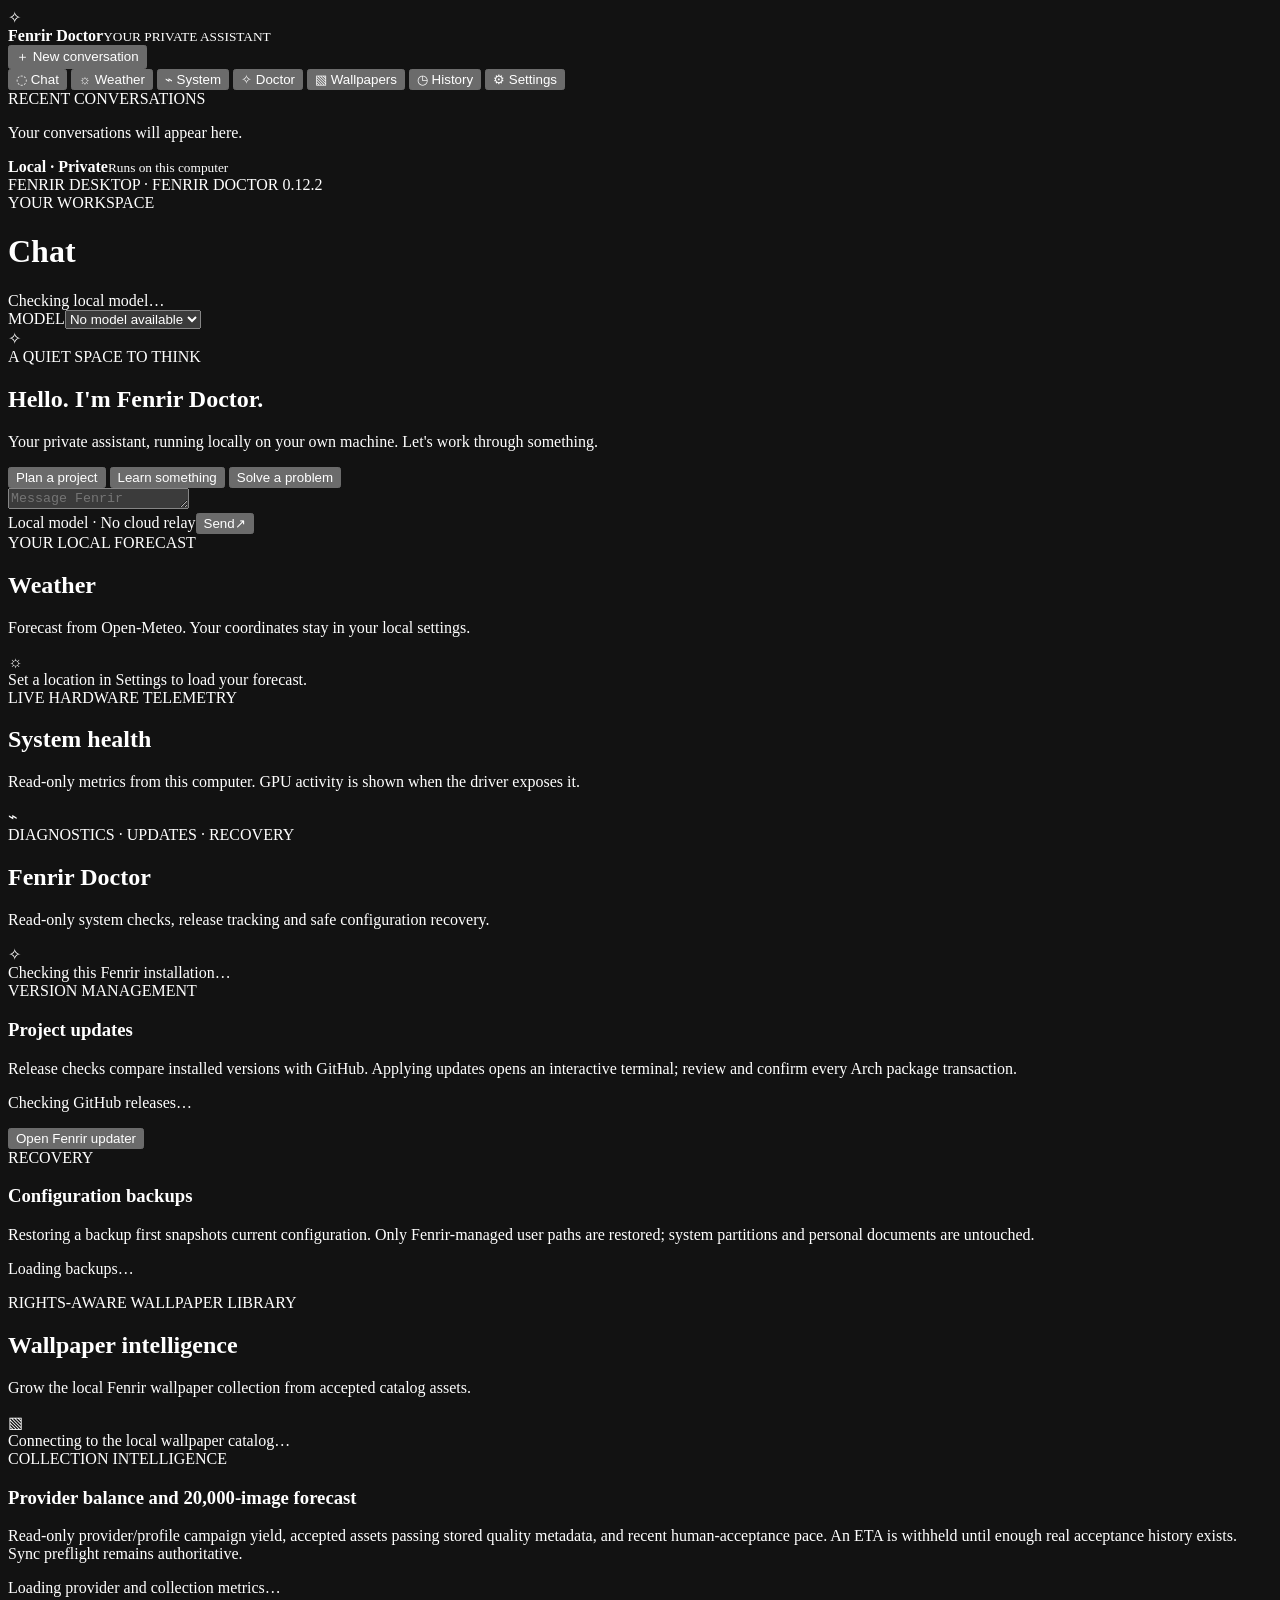
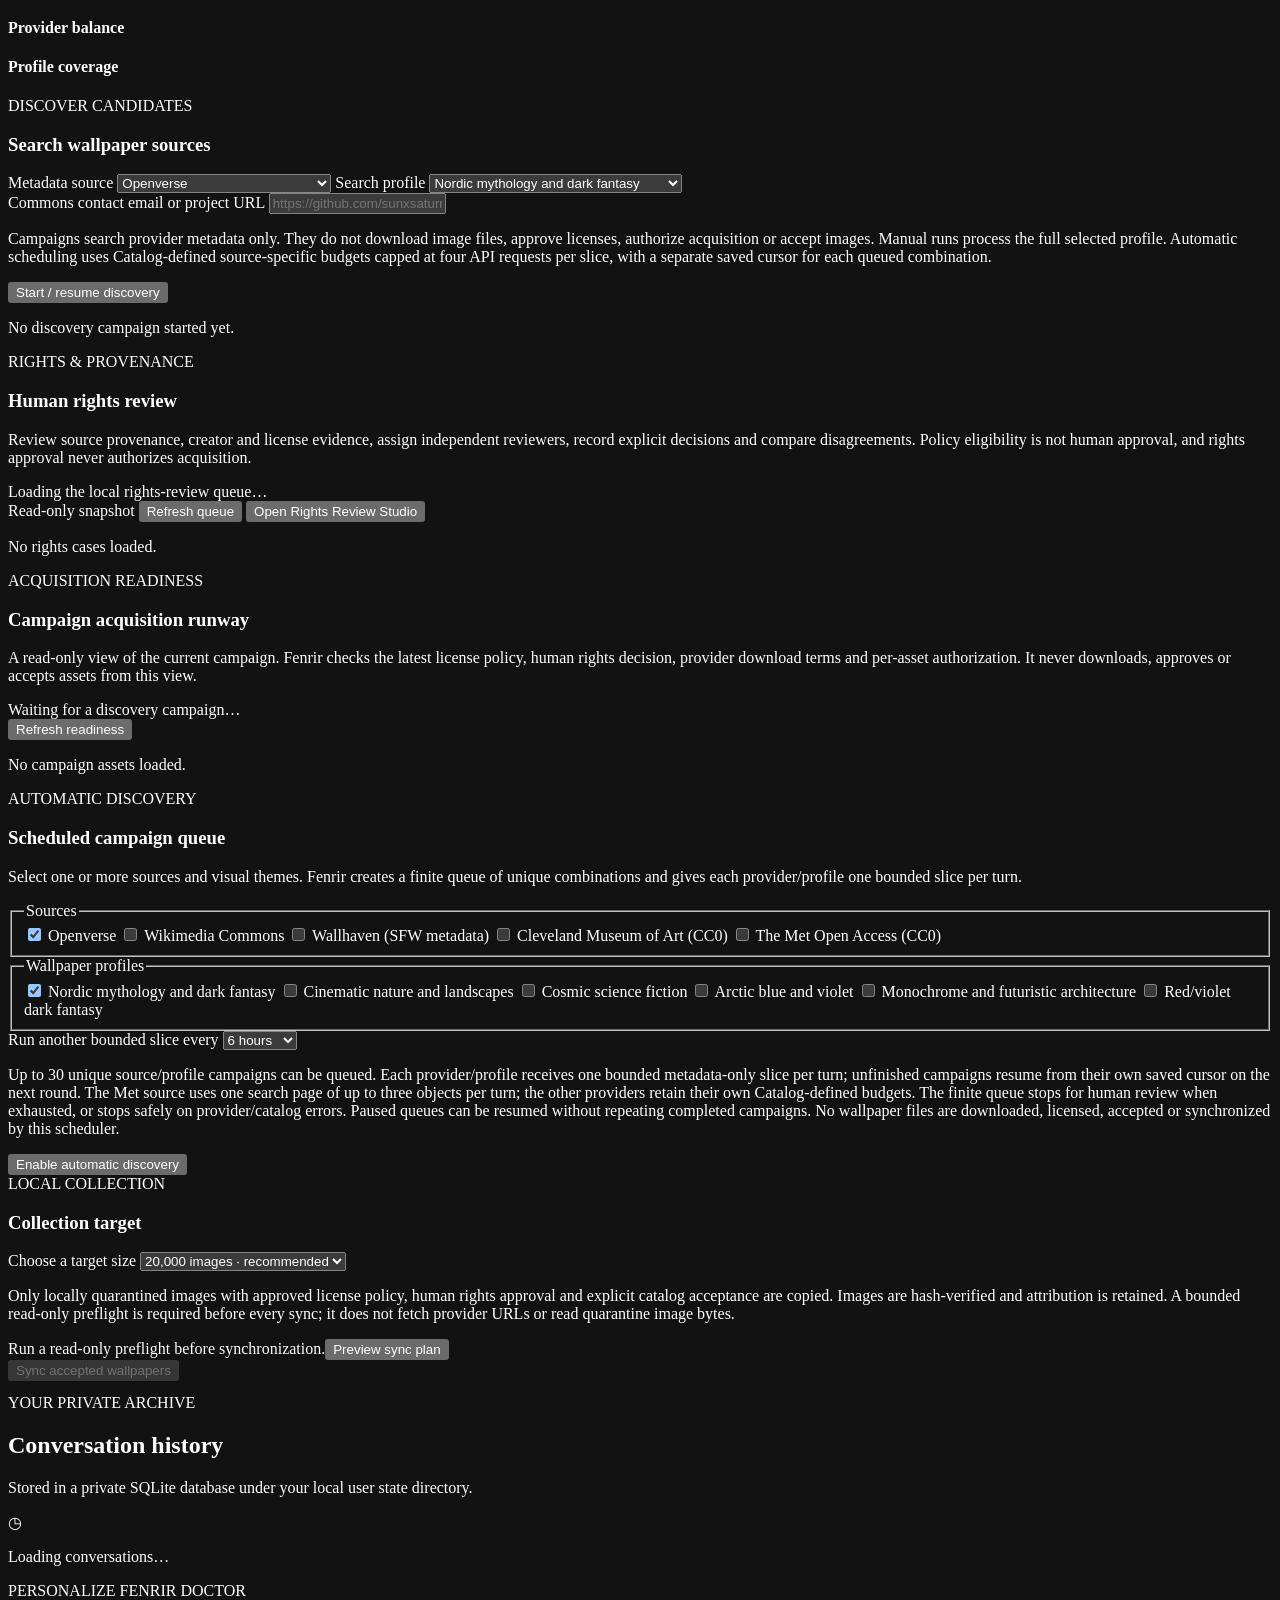
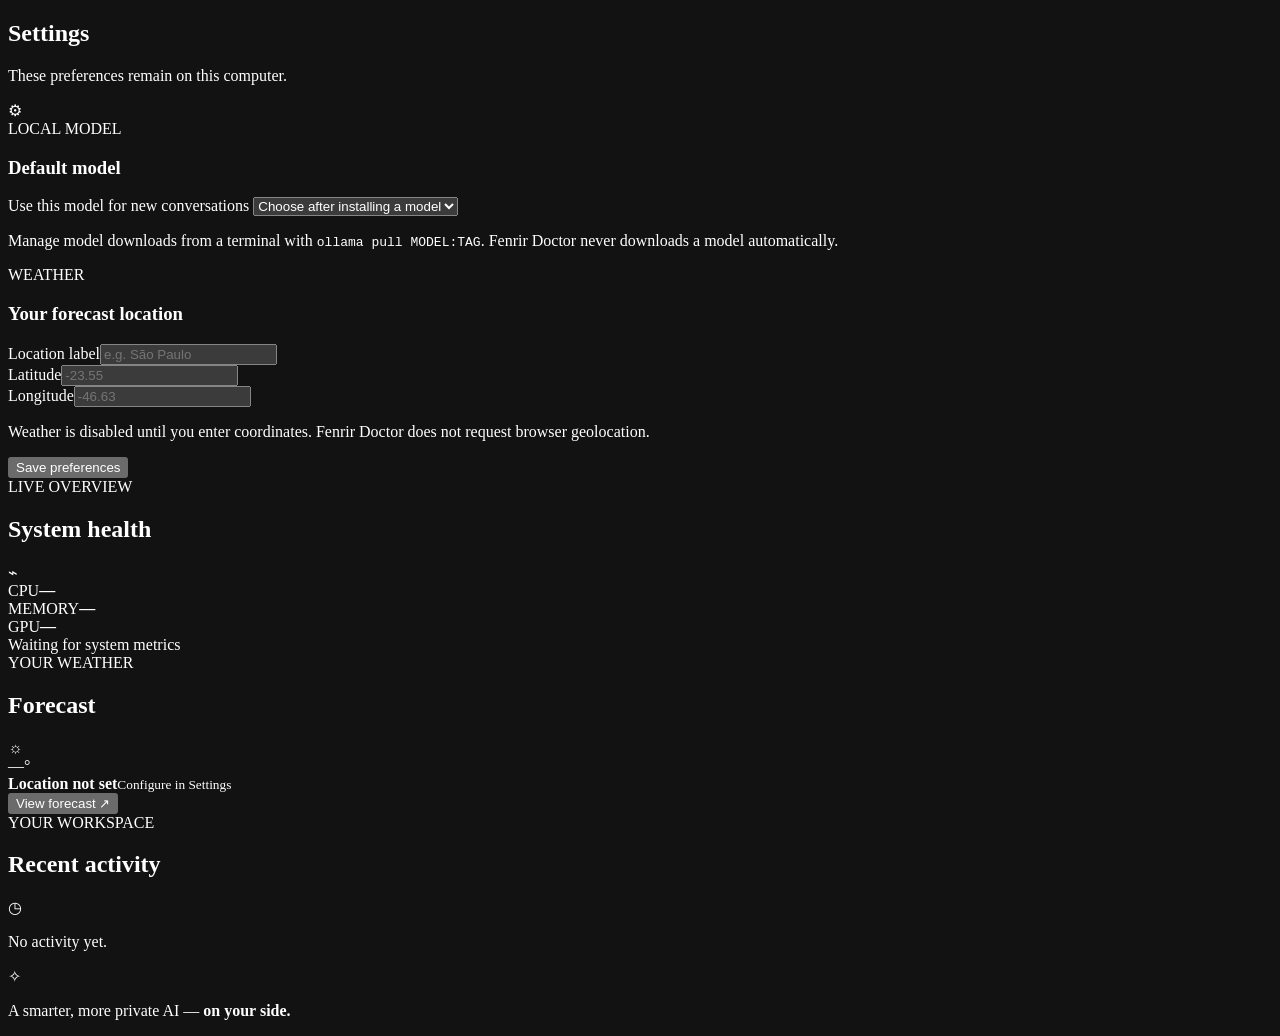
==== apps/fenrir-doctor/index.html @ 960171ed "feat: expose The Met CC0 discovery in Doctor UI" ====
<!doctype html>
<html lang="en">
<head>
  <meta charset="utf-8">
  <meta name="viewport" content="width=device-width, initial-scale=1">
  <meta name="color-scheme" content="dark">
  <meta name="theme-color" content="#090b12">
  <title>Fenrir Doctor — Your private assistant</title>
  <link rel="stylesheet" href="/assets/style.css">
  <script src="/assets/app.js" defer></script>
</head>
<body>
  <div class="ambient ambient-one"></div>
  <div class="ambient ambient-two"></div>
  <div class="app-shell">
    <aside class="sidebar glass">
      <div class="brand">
        <div class="brand-mark" aria-hidden="true">✧</div>
        <div><strong>Fenrir Doctor</strong><small>YOUR PRIVATE ASSISTANT</small></div>
      </div>

      <button class="new-chat" id="new-chat" type="button"><span aria-hidden="true">＋</span> New conversation</button>

      <nav class="primary-nav" aria-label="Main navigation">
        <button class="nav-item active" type="button" data-view="chat"><span class="nav-icon">◌</span> Chat</button>
        <button class="nav-item" type="button" data-view="weather"><span class="nav-icon">☼</span> Weather</button>
        <button class="nav-item" type="button" data-view="system"><span class="nav-icon">⌁</span> System</button>
        <button class="nav-item" type="button" data-view="doctor"><span class="nav-icon">✧</span> Doctor</button>
        <button class="nav-item" type="button" data-view="wallpapers"><span class="nav-icon">▧</span> Wallpapers</button>
        <button class="nav-item" type="button" data-view="history"><span class="nav-icon">◷</span> History</button>
        <button class="nav-item" type="button" data-view="settings"><span class="nav-icon">⚙</span> Settings</button>
      </nav>

      <div class="sidebar-divider"></div>
      <div class="section-kicker">RECENT CONVERSATIONS</div>
      <div class="chat-list" id="chat-list"><p class="empty-list">Your conversations will appear here.</p></div>

      <div class="sidebar-spacer"></div>
      <div class="privacy-card">
        <span class="privacy-dot"></span>
        <div><strong>Local · Private</strong><small>Runs on this computer</small></div>
      </div>
      <div class="sidebar-version">FENRIR DESKTOP · FENRIR DOCTOR 0.12.2</div>
    </aside>

    <main class="main-column">
      <header class="topbar glass">
        <div><div class="eyebrow" id="view-eyebrow">YOUR WORKSPACE</div><h1 id="view-title">Chat</h1></div>
        <div class="topbar-actions">
          <div class="local-pill"><span class="privacy-dot"></span><span id="service-status">Checking local model…</span></div>
          <label class="model-picker"><span>MODEL</span><select id="model-select" aria-label="Local AI model"><option value="">No model available</option></select></label>
        </div>
      </header>

      <div class="content-grid">
        <section class="workspace glass" id="workspace" aria-live="polite">
          <section class="chat-view" id="chat-view">
            <div class="messages" id="messages">
              <div class="welcome">
                <div class="welcome-orb">✧</div>
                <div class="eyebrow">A QUIET SPACE TO THINK</div>
                <h2>Hello. I'm Fenrir Doctor.</h2>
                <p>Your private assistant, running locally on your own machine. Let's work through something.</p>
                <div class="suggestions">
                  <button type="button" data-prompt="Help me plan a project step by step.">Plan a project</button>
                  <button type="button" data-prompt="Explain a difficult concept clearly, with examples.">Learn something</button>
                  <button type="button" data-prompt="Help me debug this problem. Ask for any missing details first.">Solve a problem</button>
                </div>
              </div>
            </div>
            <form class="composer glass-inset" id="composer">
              <textarea id="prompt" rows="1" maxlength="30000" placeholder="Message Fenrir Doctor…" aria-label="Message Fenrir Doctor" required></textarea>
              <div class="composer-footer"><span>Local model · No cloud relay</span><button id="send" type="submit"><span>Send</span><span class="send-arrow">↗</span></button></div>
            </form>
          </section>

          <section class="page-view hidden" id="weather-view">
            <div class="page-heading"><div><div class="eyebrow">YOUR LOCAL FORECAST</div><h2>Weather</h2><p>Forecast from Open-Meteo. Your coordinates stay in your local settings.</p></div><div class="page-symbol">☼</div></div>
            <div id="weather-content" class="weather-content"><div class="loading-card">Set a location in Settings to load your forecast.</div></div>
          </section>

          <section class="page-view hidden" id="system-view">
            <div class="page-heading"><div><div class="eyebrow">LIVE HARDWARE TELEMETRY</div><h2>System health</h2><p>Read-only metrics from this computer. GPU activity is shown when the driver exposes it.</p></div><div class="page-symbol">⌁</div></div>
            <div class="system-grid" id="system-content"></div>
          </section>

          <section class="page-view hidden" id="doctor-view">
            <div class="page-heading"><div><div class="eyebrow">DIAGNOSTICS · UPDATES · RECOVERY</div><h2>Fenrir Doctor</h2><p>Read-only system checks, release tracking and safe configuration recovery.</p></div><div class="page-symbol">✧</div></div>
            <div id="doctor-summary" class="loading-card">Checking this Fenrir installation…</div>
            <div class="doctor-grid" id="doctor-checks"></div>
            <section class="settings-section doctor-section">
              <div class="eyebrow">VERSION MANAGEMENT</div><h3>Project updates</h3>
              <p class="field-help">Release checks compare installed versions with GitHub. Applying updates opens an interactive terminal; review and confirm every Arch package transaction.</p>
              <div id="update-content" class="doctor-list"><p class="loading-card">Checking GitHub releases…</p></div>
              <div class="settings-actions"><span id="update-status" role="status"></span><button class="primary-button" id="upgrade-button" type="button">Open Fenrir updater</button></div>
            </section>
            <section class="settings-section doctor-section">
              <div class="eyebrow">RECOVERY</div><h3>Configuration backups</h3>
              <p class="field-help">Restoring a backup first snapshots current configuration. Only Fenrir-managed user paths are restored; system partitions and personal documents are untouched.</p>
              <div id="backup-content" class="doctor-list"><p class="loading-card">Loading backups…</p></div>
            </section>
          </section>

          <section class="page-view hidden" id="wallpapers-view">
            <div class="page-heading"><div><div class="eyebrow">RIGHTS-AWARE WALLPAPER LIBRARY</div><h2>Wallpaper intelligence</h2><p>Grow the local Fenrir wallpaper collection from accepted catalog assets.</p></div><div class="page-symbol">▧</div></div>
            <div id="wallpaper-summary" class="loading-card">Connecting to the local wallpaper catalog…</div>
            <div class="system-grid" id="wallpaper-metrics"></div>
            <section class="settings-section doctor-section" id="wallpaper-portfolio">
              <div class="eyebrow">COLLECTION INTELLIGENCE</div><h3>Provider balance and 20,000-image forecast</h3>
              <p class="field-help">Read-only provider/profile campaign yield, accepted assets passing stored quality metadata, and recent human-acceptance pace. An ETA is withheld until enough real acceptance history exists. Sync preflight remains authoritative.</p>
              <div id="wallpaper-portfolio-summary" class="loading-card">Loading provider and collection metrics…</div>
              <div class="system-grid" id="wallpaper-portfolio-metrics"></div>
              <h4 class="subheading">Provider balance</h4>
              <div class="portfolio-provider-grid" id="wallpaper-portfolio-providers"></div>
              <h4 class="subheading">Profile coverage</h4>
              <div class="portfolio-profile-list" id="wallpaper-portfolio-profiles"></div>
            </section>
            <section class="settings-section doctor-section">
              <div class="eyebrow">DISCOVER CANDIDATES</div><h3>Search wallpaper sources</h3>
              <label for="wallpaper-source">Metadata source</label>
              <select id="wallpaper-source"><option value="openverse">Openverse</option><option value="wikimedia_commons">Wikimedia Commons</option><option value="wallhaven">Wallhaven (SFW metadata only)</option><option value="cleveland_museum">Cleveland Museum of Art (CC0)</option><option value="metmuseum">The Met Open Access (CC0)</option></select>
              <label for="wallpaper-profile">Search profile</label>
              <select id="wallpaper-profile">
                <option value="fenrir-nordic-fantasy-v1">Nordic mythology and dark fantasy</option>
                <option value="fenrir-cinematic-nature-v1">Cinematic nature and landscapes</option>
                <option value="fenrir-cosmic-sci-fi-v1">Cosmic science fiction</option>
                <option value="fenrir-arctic-blue-v1">Arctic blue and violet</option>
                <option value="fenrir-architecture-monochrome-v1">Monochrome and futuristic architecture</option>
                <option value="fenrir-red-violet-dark-fantasy-v1">Red/violet dark fantasy</option>
              </select>
              <div id="commons-contact-group" class="hidden">
                <label for="wallpaper-contact">Commons contact email or project URL</label>
                <input id="wallpaper-contact" maxlength="300" placeholder="https://github.com/sunxsaturn/Fenrir-Wallpaper-Catalog">
              </div>
              <p class="field-help">Campaigns search provider metadata only. They do not download image files, approve licenses, authorize acquisition or accept images. Manual runs process the full selected profile. Automatic scheduling uses Catalog-defined source-specific budgets capped at four API requests per slice, with a separate saved cursor for each queued combination.</p>
              <div class="settings-actions"><span id="wallpaper-discovery-status" role="status"></span><button class="primary-button" id="wallpaper-discover-button" type="button">Start / resume discovery</button></div>
              <div id="wallpaper-discovery-summary" class="doctor-list"><p class="loading-card">No discovery campaign started yet.</p></div>
              <pre id="wallpaper-discovery-log" class="doctor-log" aria-live="polite"></pre>
            </section>
            <section class="settings-section doctor-section" id="wallpaper-rights-review">
              <div class="eyebrow">RIGHTS &amp; PROVENANCE</div><h3>Human rights review</h3>
              <p class="field-help">Review source provenance, creator and license evidence, assign independent reviewers, record explicit decisions and compare disagreements. Policy eligibility is not human approval, and rights approval never authorizes acquisition.</p>
              <div id="wallpaper-rights-review-summary" class="loading-card">Loading the local rights-review queue…</div>
              <div class="system-grid" id="wallpaper-rights-review-metrics"></div>
              <div class="settings-actions">
                <span id="wallpaper-rights-review-status" role="status">Read-only snapshot</span>
                <button class="widget-link" id="wallpaper-rights-review-refresh" type="button">Refresh queue</button>
                <button class="primary-button" id="wallpaper-rights-review-open" type="button">Open Rights Review Studio</button>
              </div>
              <div id="wallpaper-rights-review-items" class="doctor-list"><p class="loading-card">No rights cases loaded.</p></div>
            </section>
            <section class="settings-section doctor-section" id="wallpaper-acquisition-runway">
              <div class="eyebrow">ACQUISITION READINESS</div><h3>Campaign acquisition runway</h3>
              <p class="field-help">A read-only view of the current campaign. Fenrir checks the latest license policy, human rights decision, provider download terms and per-asset authorization. It never downloads, approves or accepts assets from this view.</p>
              <div id="wallpaper-acquisition-summary" class="loading-card">Waiting for a discovery campaign…</div>
              <div class="system-grid" id="wallpaper-acquisition-metrics"></div>
              <div class="settings-actions">
                <span id="wallpaper-acquisition-status" role="status"></span>
                <button class="primary-button" id="wallpaper-acquisition-refresh" type="button">Refresh readiness</button>
              </div>
              <div id="wallpaper-acquisition-items" class="doctor-list"><p class="loading-card">No campaign assets loaded.</p></div>
            </section>
            <section class="settings-section doctor-section">
              <div class="eyebrow">AUTOMATIC DISCOVERY</div><h3>Scheduled campaign queue</h3>
              <p class="field-help">Select one or more sources and visual themes. Fenrir creates a finite queue of unique combinations and gives each provider/profile one bounded slice per turn.</p>
              <div class="campaign-queue-grid">
                <fieldset class="campaign-queue-options">
                  <legend>Sources</legend>
                  <label><input class="wallpaper-queue-source" type="checkbox" value="openverse" checked> Openverse</label>
                  <label><input class="wallpaper-queue-source" type="checkbox" value="wikimedia_commons"> Wikimedia Commons</label>
                  <label><input class="wallpaper-queue-source" type="checkbox" value="wallhaven"> Wallhaven (SFW metadata)</label>
                  <label><input class="wallpaper-queue-source" type="checkbox" value="cleveland_museum"> Cleveland Museum of Art (CC0)</label>
                  <label><input class="wallpaper-queue-source" type="checkbox" value="metmuseum"> The Met Open Access (CC0)</label>
                </fieldset>
                <fieldset class="campaign-queue-options">
                  <legend>Wallpaper profiles</legend>
                  <label><input class="wallpaper-queue-profile" type="checkbox" value="fenrir-nordic-fantasy-v1" checked> Nordic mythology and dark fantasy</label>
                  <label><input class="wallpaper-queue-profile" type="checkbox" value="fenrir-cinematic-nature-v1"> Cinematic nature and landscapes</label>
                  <label><input class="wallpaper-queue-profile" type="checkbox" value="fenrir-cosmic-sci-fi-v1"> Cosmic science fiction</label>
                  <label><input class="wallpaper-queue-profile" type="checkbox" value="fenrir-arctic-blue-v1"> Arctic blue and violet</label>
                  <label><input class="wallpaper-queue-profile" type="checkbox" value="fenrir-architecture-monochrome-v1"> Monochrome and futuristic architecture</label>
                  <label><input class="wallpaper-queue-profile" type="checkbox" value="fenrir-red-violet-dark-fantasy-v1"> Red/violet dark fantasy</label>
                </fieldset>
              </div>
              <label for="wallpaper-schedule-interval">Run another bounded slice every</label>
              <select id="wallpaper-schedule-interval">
                <option value="60">1 hour</option>
                <option value="180">3 hours</option>
                <option value="360" selected>6 hours</option>
                <option value="720">12 hours</option>
                <option value="1440">24 hours</option>
              </select>
              <p class="field-help">Up to 30 unique source/profile campaigns can be queued. Each provider/profile receives one bounded metadata-only slice per turn; unfinished campaigns resume from their own saved cursor on the next round. The Met source uses one search page of up to three objects per turn; the other providers retain their own Catalog-defined budgets. The finite queue stops for human review when exhausted, or stops safely on provider/catalog errors. Paused queues can be resumed without repeating completed campaigns. No wallpaper files are downloaded, licensed, accepted or synchronized by this scheduler.</p>
              <div class="settings-actions"><span id="wallpaper-schedule-status" role="status"></span><button class="primary-button" id="wallpaper-schedule-button" type="button">Enable automatic discovery</button></div>
            </section>
            <section class="settings-section doctor-section">
              <div class="eyebrow">LOCAL COLLECTION</div><h3>Collection target</h3>
              <label for="wallpaper-target">Choose a target size</label>
              <select id="wallpaper-target"><option value="5000">5,000 images</option><option value="10000">10,000 images</option><option value="20000" selected>20,000 images · recommended</option></select>
              <p class="field-help">Only locally quarantined images with approved license policy, human rights approval and explicit catalog acceptance are copied. Images are hash-verified and attribution is retained. A bounded read-only preflight is required before every sync; it does not fetch provider URLs or read quarantine image bytes.</p>
              <div class="settings-actions"><span id="wallpaper-sync-plan-status" role="status">Run a read-only preflight before synchronization.</span><button class="secondary-button" id="wallpaper-sync-plan-button" type="button">Preview sync plan</button></div>
              <div class="settings-actions"><span id="wallpaper-sync-status" role="status"></span><button class="primary-button" id="wallpaper-sync-button" type="button" disabled>Sync accepted wallpapers</button></div>
              <pre id="wallpaper-sync-log" class="doctor-log" aria-live="polite"></pre>
            </section>
          </section>
          <section class="page-view hidden" id="history-view">
            <div class="page-heading"><div><div class="eyebrow">YOUR PRIVATE ARCHIVE</div><h2>Conversation history</h2><p>Stored in a private SQLite database under your local user state directory.</p></div><div class="page-symbol">◷</div></div>
            <div class="history-list" id="history-content"><p class="loading-card">Loading conversations…</p></div>
          </section>

          <section class="page-view hidden" id="settings-view">
            <div class="page-heading"><div><div class="eyebrow">PERSONALIZE FENRIR DOCTOR</div><h2>Settings</h2><p>These preferences remain on this computer.</p></div><div class="page-symbol">⚙</div></div>
            <form class="settings-form" id="settings-form">
              <section class="settings-section">
                <div class="eyebrow">LOCAL MODEL</div><h3>Default model</h3>
                <label for="settings-model">Use this model for new conversations</label>
                <select id="settings-model"><option value="">Choose after installing a model</option></select>
                <p class="field-help">Manage model downloads from a terminal with <code>ollama pull MODEL:TAG</code>. Fenrir Doctor never downloads a model automatically.</p>
              </section>
              <section class="settings-section">
                <div class="eyebrow">WEATHER</div><h3>Your forecast location</h3>
                <label for="weather-location">Location label</label><input id="weather-location" maxlength="100" placeholder="e.g. São Paulo">
                <div class="coordinate-grid"><div><label for="weather-latitude">Latitude</label><input id="weather-latitude" type="number" min="-90" max="90" step="any" placeholder="-23.55"></div><div><label for="weather-longitude">Longitude</label><input id="weather-longitude" type="number" min="-180" max="180" step="any" placeholder="-46.63"></div></div>
                <p class="field-help">Weather is disabled until you enter coordinates. Fenrir Doctor does not request browser geolocation.</p>
              </section>
              <div class="settings-actions"><span id="settings-status" role="status"></span><button class="primary-button" type="submit">Save preferences</button></div>
            </form>
          </section>
        </section>

        <aside class="right-rail">
          <section class="widget glass">
            <div class="widget-head"><div><div class="eyebrow">LIVE OVERVIEW</div><h2>System health</h2></div><span class="widget-icon">⌁</span></div>
            <div class="health-list" id="health-list">
              <div class="health-row"><div class="health-label"><span>CPU</span><strong id="cpu-value">—</strong></div><div class="meter"><span id="cpu-meter"></span></div></div>
              <div class="health-row"><div class="health-label"><span>MEMORY</span><strong id="memory-value">—</strong></div><div class="meter"><span id="memory-meter"></span></div></div>
              <div class="health-row"><div class="health-label"><span>GPU</span><strong id="gpu-value">—</strong></div><div class="meter"><span id="gpu-meter"></span></div></div>
            </div>
            <div class="widget-foot"><span class="health-indicator" id="health-indicator"></span><span id="health-summary">Waiting for system metrics</span></div>
          </section>

          <section class="widget glass weather-widget">
            <div class="widget-head"><div><div class="eyebrow">YOUR WEATHER</div><h2 id="rail-weather-location">Forecast</h2></div><span class="widget-icon">☼</span></div>
            <div class="weather-current"><span class="weather-temp" id="rail-weather-temp">—°</span><div><strong id="rail-weather-description">Location not set</strong><small id="rail-weather-feels">Configure in Settings</small></div></div>
            <div class="forecast-strip" id="rail-forecast"></div>
            <button class="widget-link" type="button" data-open-view="weather">View forecast <span>↗</span></button>
          </section>

          <section class="widget glass activity-widget">
            <div class="widget-head"><div><div class="eyebrow">YOUR WORKSPACE</div><h2>Recent activity</h2></div><span class="widget-icon">◷</span></div>
            <div id="recent-activity" class="activity-list"><p class="empty-list">No activity yet.</p></div>
          </section>

          <div class="brand-note"><span>✧</span><p>A smarter, more private AI — <strong>on your side.</strong></p></div>
        </aside>
      </div>
    </main>
  </div>
  <div class="toast" id="toast" role="status" aria-live="polite"></div>
</body>
</html>
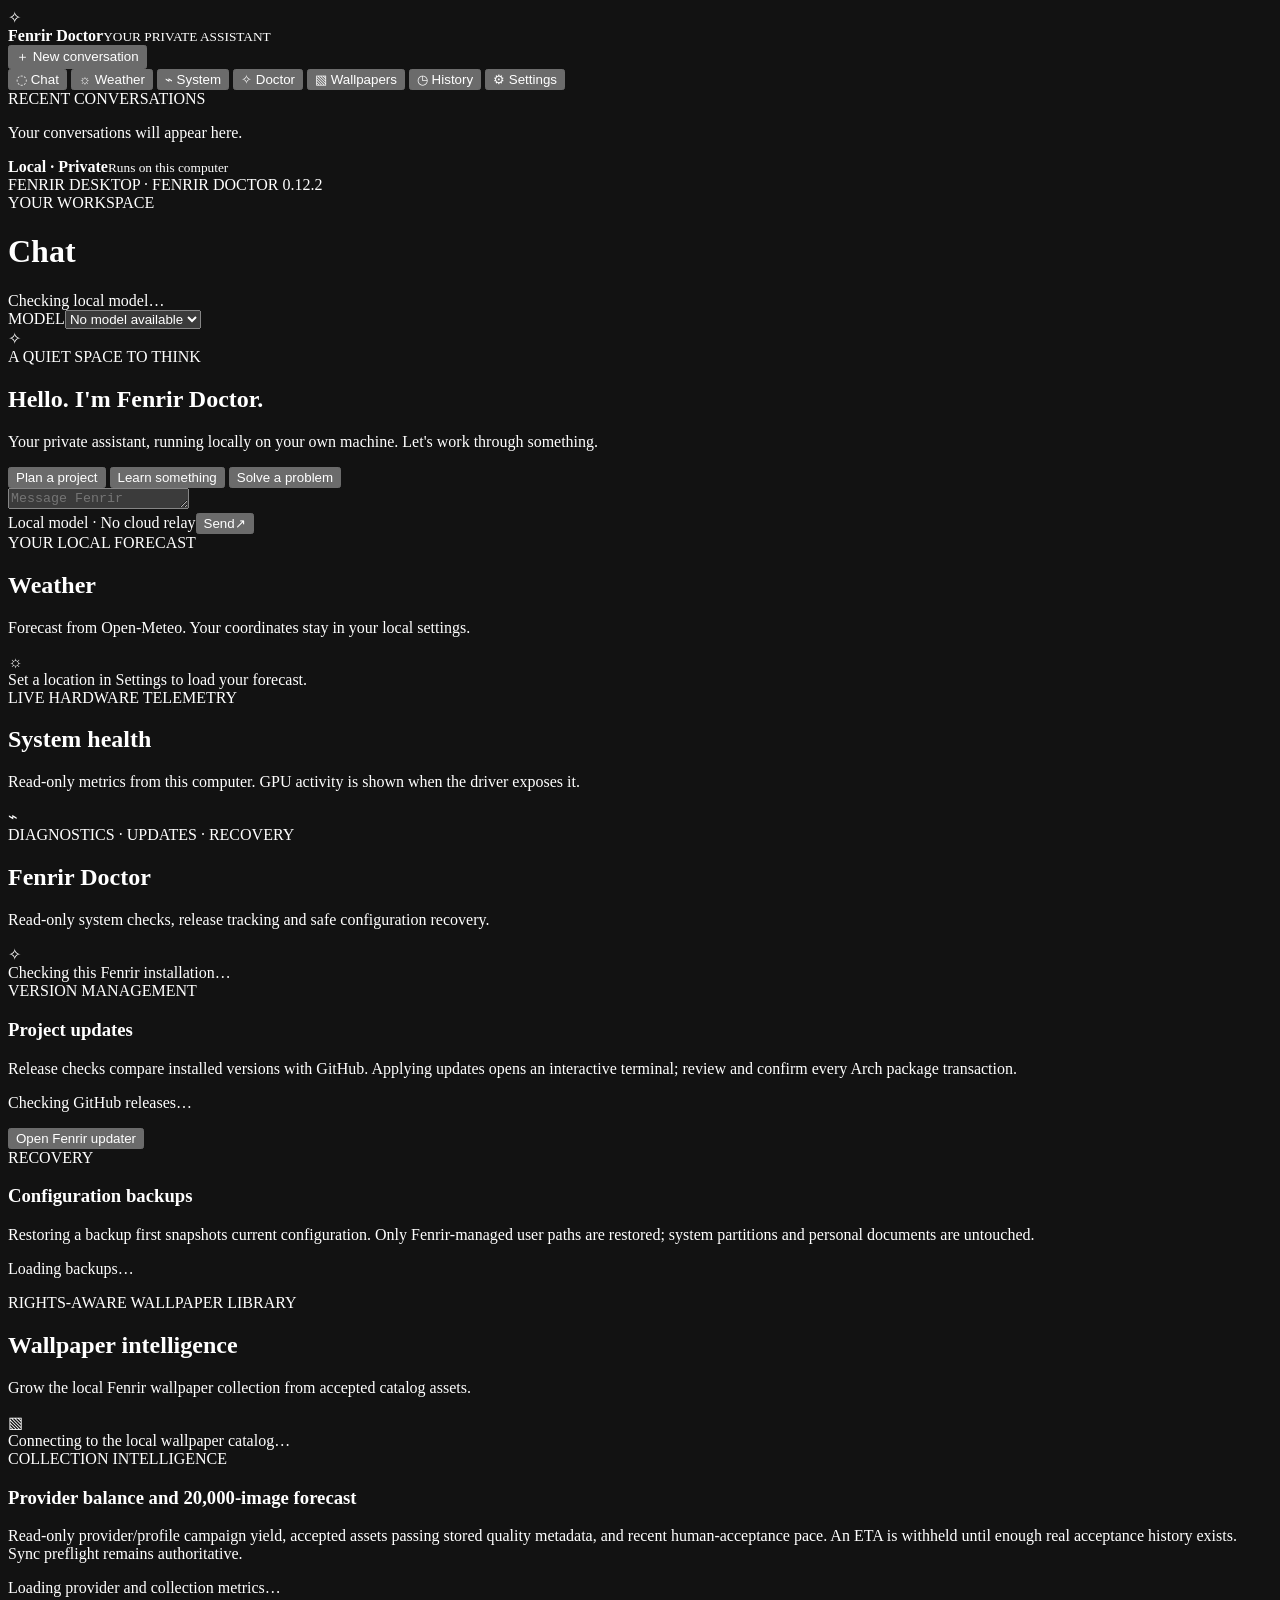
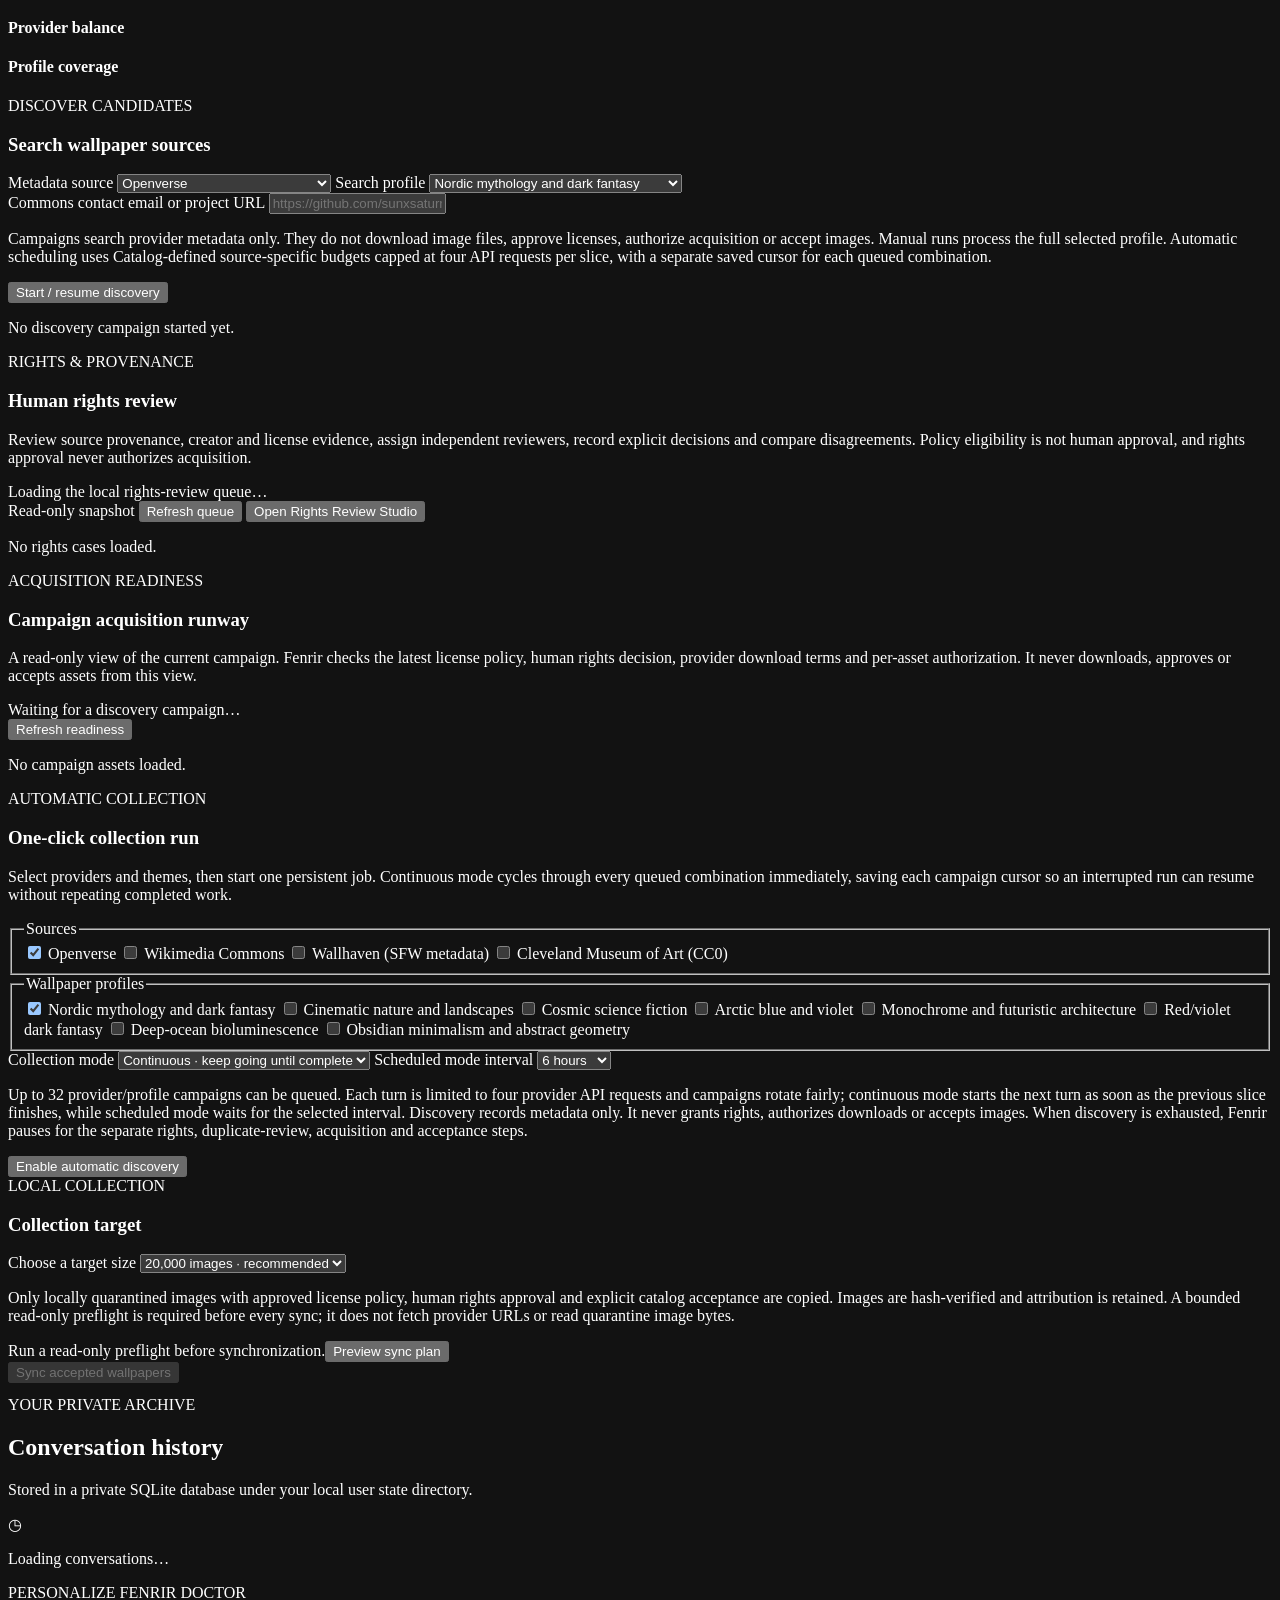
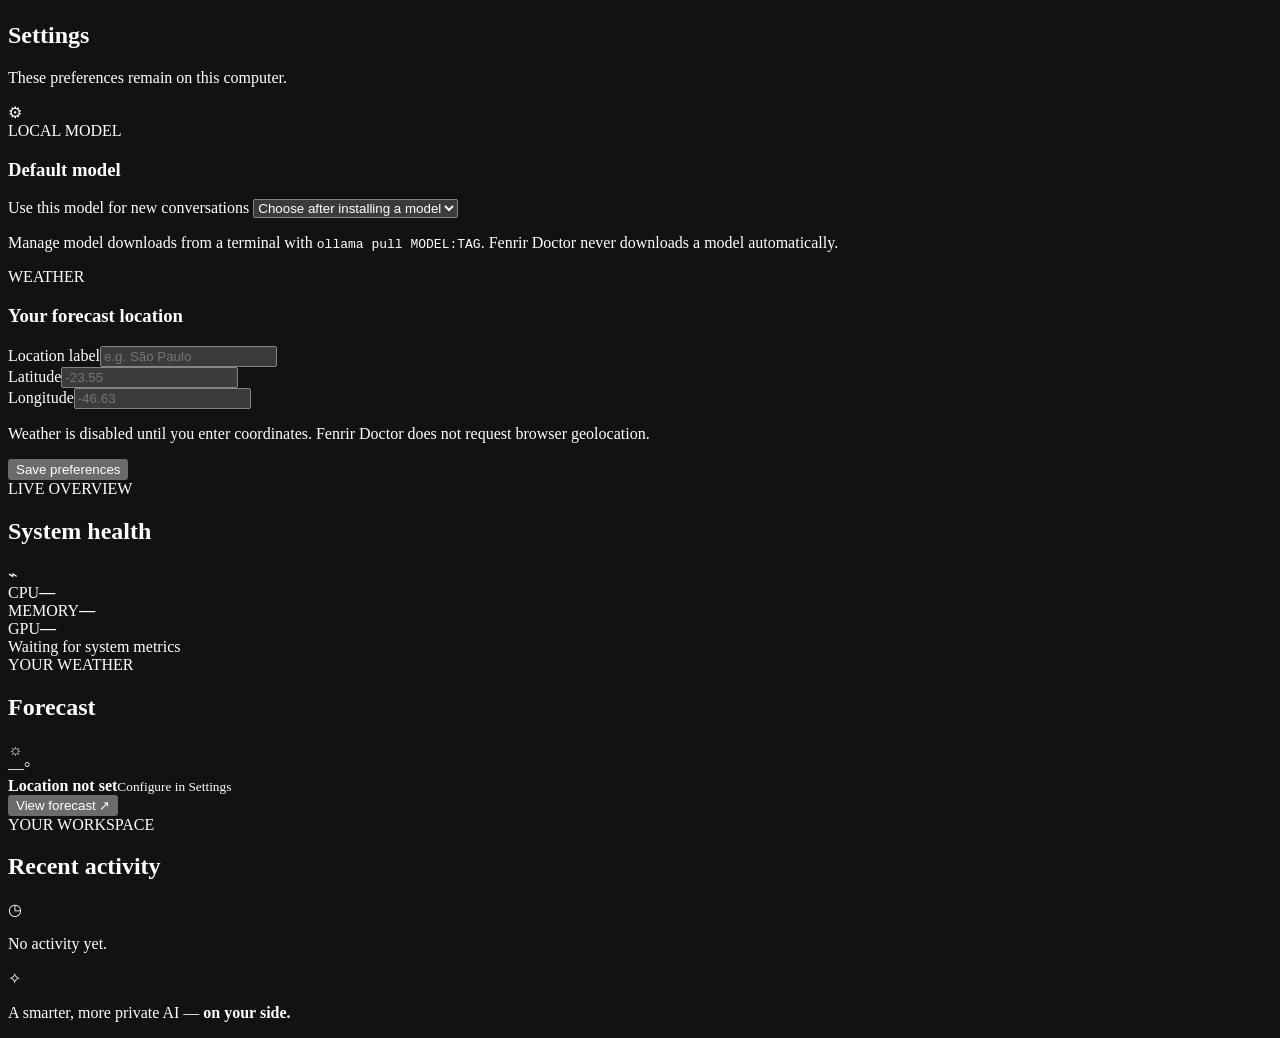
==== commit 10d62400: "feat: document continuous 32-campaign wallpaper collection" ====
--- a/apps/fenrir-doctor/index.html
+++ b/apps/fenrir-doctor/index.html
@@ -118,7 +118,7 @@
             <section class="settings-section doctor-section">
               <div class="eyebrow">DISCOVER CANDIDATES</div><h3>Search wallpaper sources</h3>
               <label for="wallpaper-source">Metadata source</label>
-              <select id="wallpaper-source"><option value="openverse">Openverse</option><option value="wikimedia_commons">Wikimedia Commons</option><option value="wallhaven">Wallhaven (SFW metadata only)</option><option value="cleveland_museum">Cleveland Museum of Art (CC0)</option><option value="metmuseum">The Met Open Access (CC0)</option></select>
+              <select id="wallpaper-source"><option value="openverse">Openverse</option><option value="wikimedia_commons">Wikimedia Commons</option><option value="wallhaven">Wallhaven (SFW metadata only)</option><option value="cleveland_museum">Cleveland Museum of Art (CC0)</option></select>
               <label for="wallpaper-profile">Search profile</label>
               <select id="wallpaper-profile">
                 <option value="fenrir-nordic-fantasy-v1">Nordic mythology and dark fantasy</option>
@@ -161,8 +161,8 @@
               <div id="wallpaper-acquisition-items" class="doctor-list"><p class="loading-card">No campaign assets loaded.</p></div>
             </section>
             <section class="settings-section doctor-section">
-              <div class="eyebrow">AUTOMATIC DISCOVERY</div><h3>Scheduled campaign queue</h3>
-              <p class="field-help">Select one or more sources and visual themes. Fenrir creates a finite queue of unique combinations and gives each provider/profile one bounded slice per turn.</p>
+              <div class="eyebrow">AUTOMATIC COLLECTION</div><h3>One-click collection run</h3>
+              <p class="field-help">Select providers and themes, then start one persistent job. Continuous mode cycles through every queued combination immediately, saving each campaign cursor so an interrupted run can resume without repeating completed work.</p>
               <div class="campaign-queue-grid">
                 <fieldset class="campaign-queue-options">
                   <legend>Sources</legend>
@@ -170,7 +170,6 @@
                   <label><input class="wallpaper-queue-source" type="checkbox" value="wikimedia_commons"> Wikimedia Commons</label>
                   <label><input class="wallpaper-queue-source" type="checkbox" value="wallhaven"> Wallhaven (SFW metadata)</label>
                   <label><input class="wallpaper-queue-source" type="checkbox" value="cleveland_museum"> Cleveland Museum of Art (CC0)</label>
-                  <label><input class="wallpaper-queue-source" type="checkbox" value="metmuseum"> The Met Open Access (CC0)</label>
                 </fieldset>
                 <fieldset class="campaign-queue-options">
                   <legend>Wallpaper profiles</legend>
@@ -180,9 +179,16 @@
                   <label><input class="wallpaper-queue-profile" type="checkbox" value="fenrir-arctic-blue-v1"> Arctic blue and violet</label>
                   <label><input class="wallpaper-queue-profile" type="checkbox" value="fenrir-architecture-monochrome-v1"> Monochrome and futuristic architecture</label>
                   <label><input class="wallpaper-queue-profile" type="checkbox" value="fenrir-red-violet-dark-fantasy-v1"> Red/violet dark fantasy</label>
+                  <label><input class="wallpaper-queue-profile" type="checkbox" value="fenrir-deep-ocean-bioluminescence-v1"> Deep-ocean bioluminescence</label>
+                  <label><input class="wallpaper-queue-profile" type="checkbox" value="fenrir-obsidian-abstract-v1"> Obsidian minimalism and abstract geometry</label>
                 </fieldset>
               </div>
-              <label for="wallpaper-schedule-interval">Run another bounded slice every</label>
+              <label for="wallpaper-schedule-mode">Collection mode</label>
+              <select id="wallpaper-schedule-mode">
+                <option value="continuous" selected>Continuous · keep going until complete</option>
+                <option value="scheduled">Scheduled · run at intervals</option>
+              </select>
+              <label for="wallpaper-schedule-interval">Scheduled mode interval</label>
               <select id="wallpaper-schedule-interval">
                 <option value="60">1 hour</option>
                 <option value="180">3 hours</option>
@@ -190,7 +196,7 @@
                 <option value="720">12 hours</option>
                 <option value="1440">24 hours</option>
               </select>
-              <p class="field-help">Up to 30 unique source/profile campaigns can be queued. Each provider/profile receives one bounded metadata-only slice per turn; unfinished campaigns resume from their own saved cursor on the next round. The Met source uses one search page of up to three objects per turn; the other providers retain their own Catalog-defined budgets. The finite queue stops for human review when exhausted, or stops safely on provider/catalog errors. Paused queues can be resumed without repeating completed campaigns. No wallpaper files are downloaded, licensed, accepted or synchronized by this scheduler.</p>
+              <p class="field-help">Up to 32 provider/profile campaigns can be queued. Each turn is limited to four provider API requests and campaigns rotate fairly; continuous mode starts the next turn as soon as the previous slice finishes, while scheduled mode waits for the selected interval. Discovery records metadata only. It never grants rights, authorizes downloads or accepts images. When discovery is exhausted, Fenrir pauses for the separate rights, duplicate-review, acquisition and acceptance steps.</p>
               <div class="settings-actions"><span id="wallpaper-schedule-status" role="status"></span><button class="primary-button" id="wallpaper-schedule-button" type="button">Enable automatic discovery</button></div>
             </section>
             <section class="settings-section doctor-section">
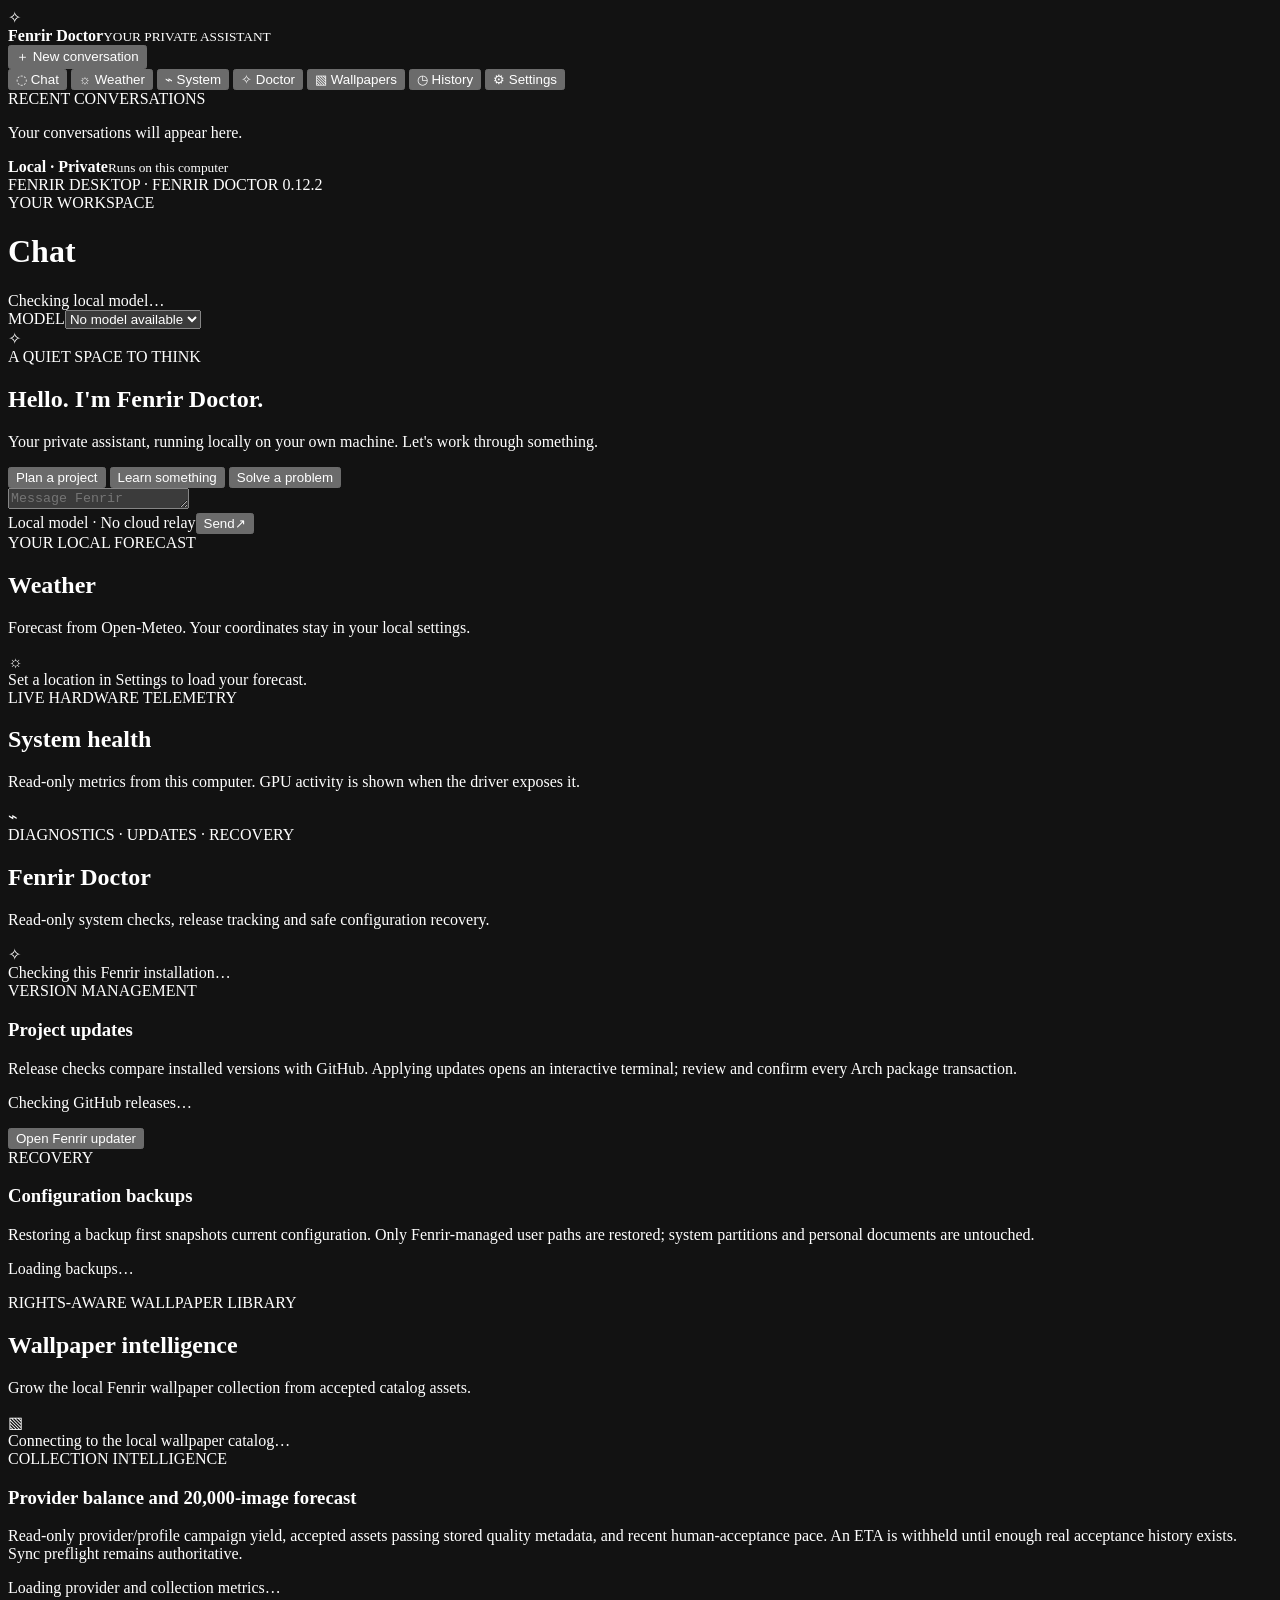
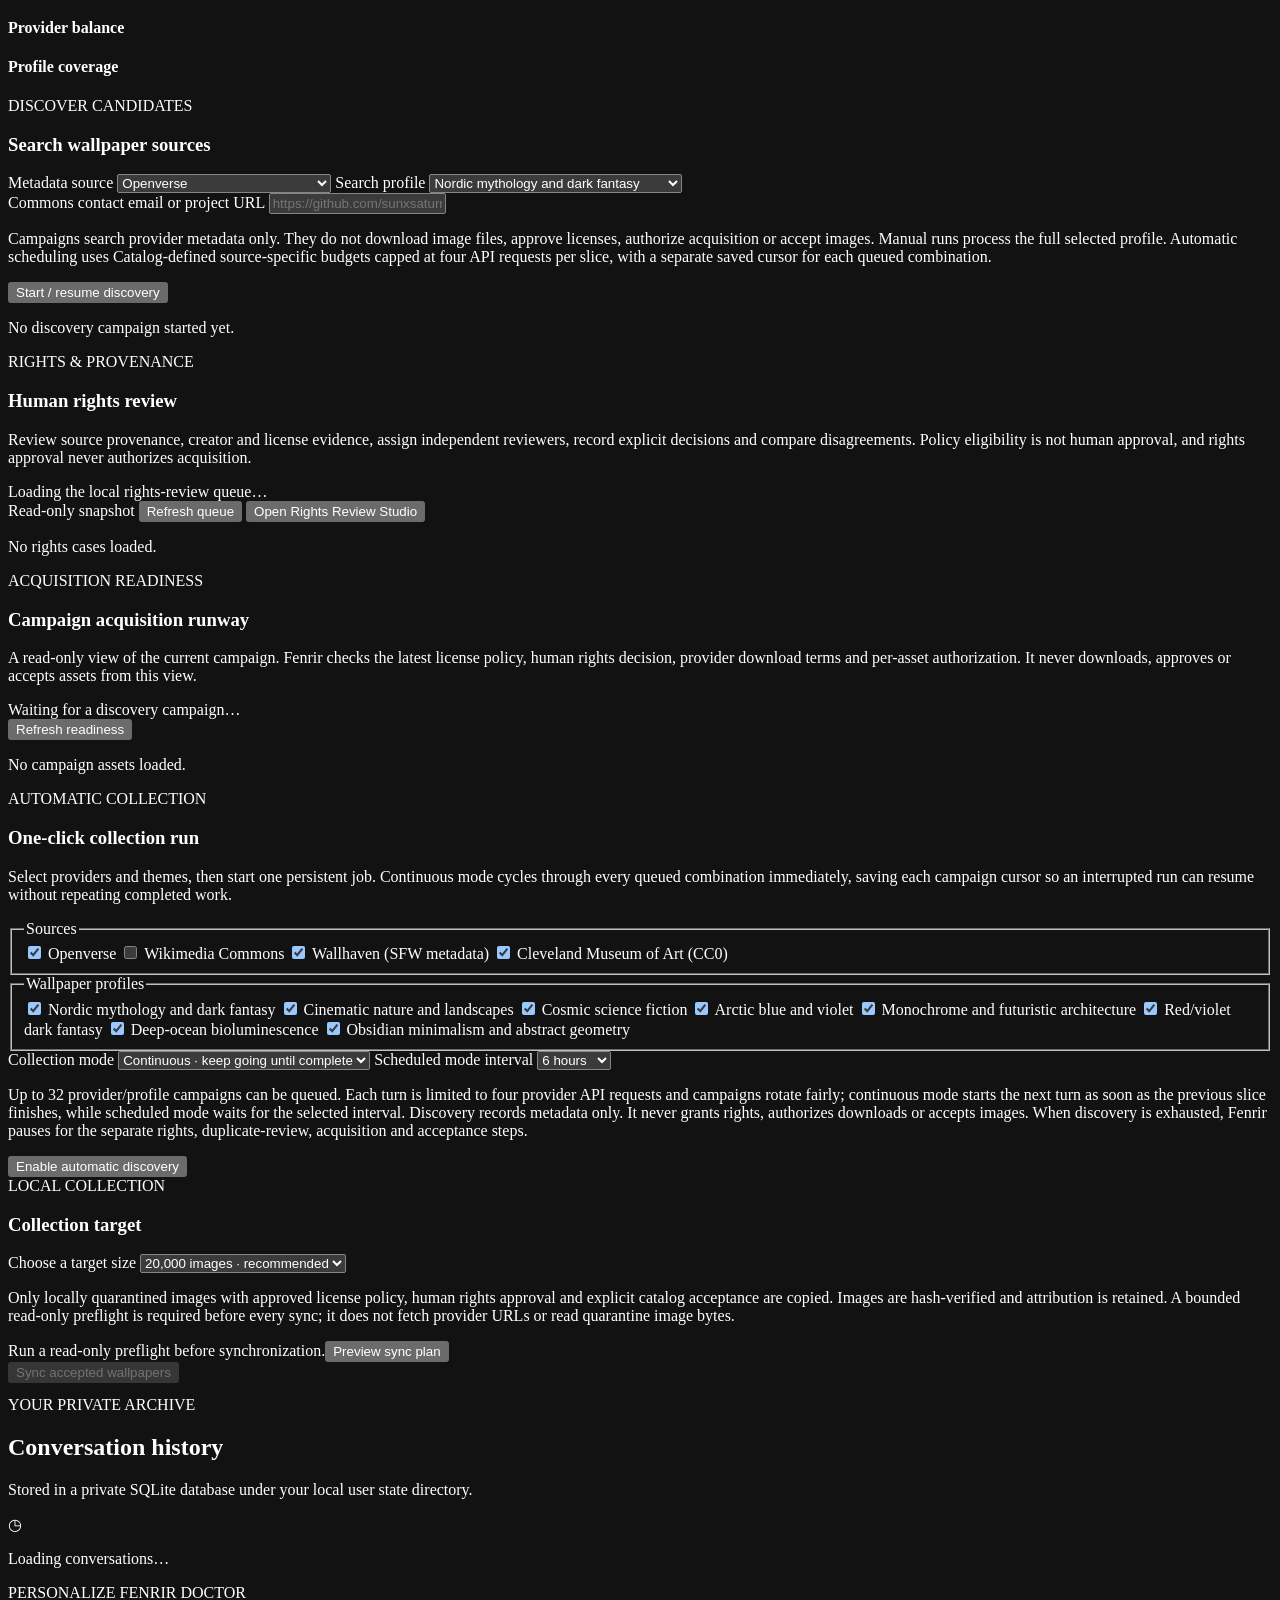
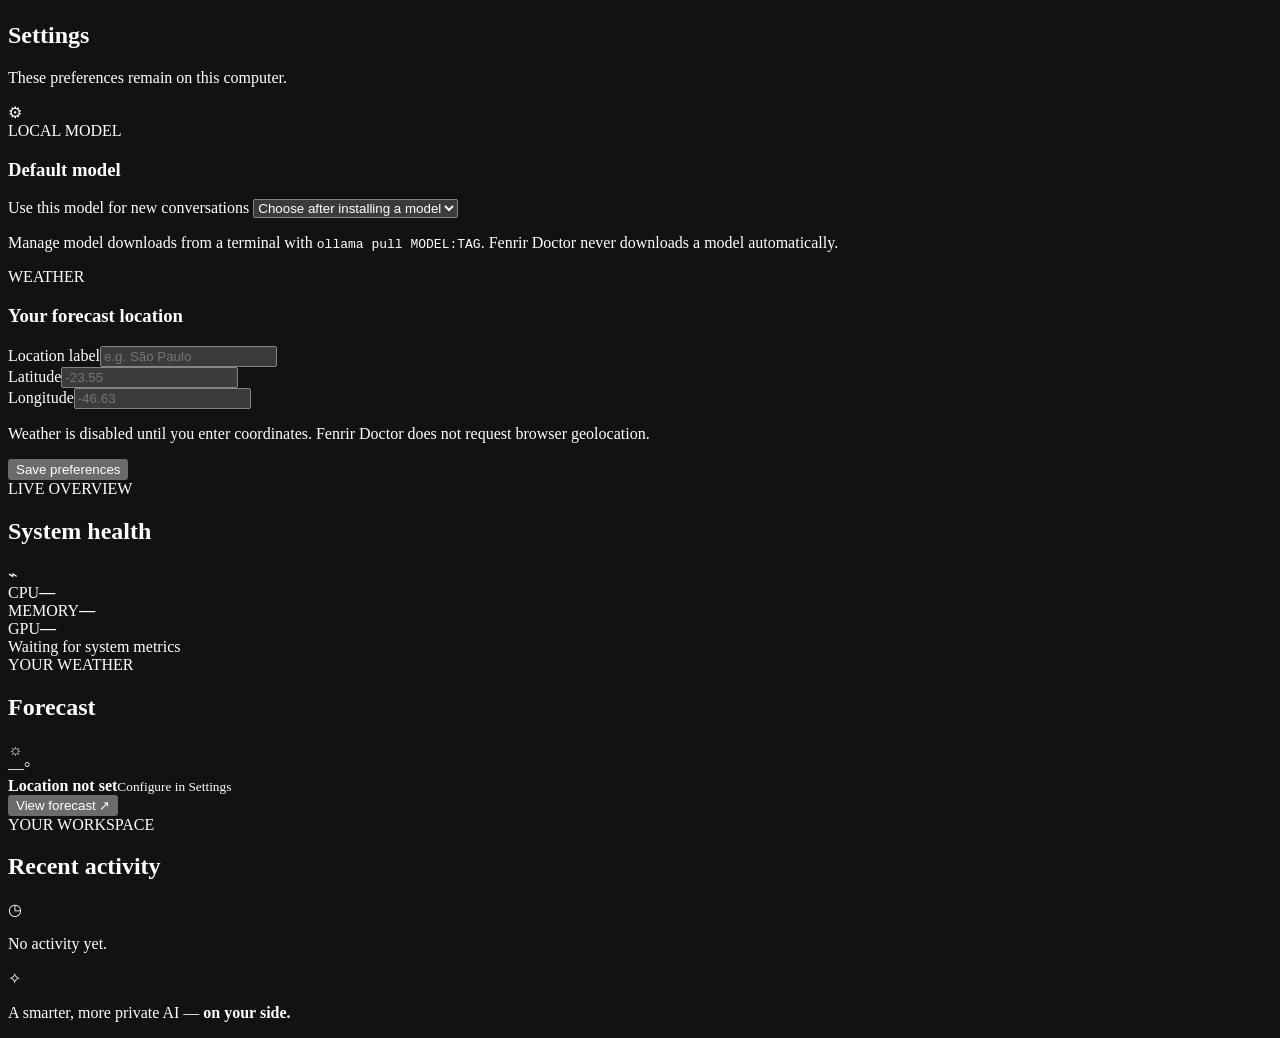
==== commit 4e58fd13: "ui: enable all wallpaper themes and default providers" ====
--- a/apps/fenrir-doctor/index.html
+++ b/apps/fenrir-doctor/index.html
@@ -168,19 +168,19 @@
                   <legend>Sources</legend>
                   <label><input class="wallpaper-queue-source" type="checkbox" value="openverse" checked> Openverse</label>
                   <label><input class="wallpaper-queue-source" type="checkbox" value="wikimedia_commons"> Wikimedia Commons</label>
-                  <label><input class="wallpaper-queue-source" type="checkbox" value="wallhaven"> Wallhaven (SFW metadata)</label>
-                  <label><input class="wallpaper-queue-source" type="checkbox" value="cleveland_museum"> Cleveland Museum of Art (CC0)</label>
+                  <label><input class="wallpaper-queue-source" type="checkbox" value="wallhaven" checked> Wallhaven (SFW metadata)</label>
+                  <label><input class="wallpaper-queue-source" type="checkbox" value="cleveland_museum" checked> Cleveland Museum of Art (CC0)</label>
                 </fieldset>
                 <fieldset class="campaign-queue-options">
                   <legend>Wallpaper profiles</legend>
                   <label><input class="wallpaper-queue-profile" type="checkbox" value="fenrir-nordic-fantasy-v1" checked> Nordic mythology and dark fantasy</label>
-                  <label><input class="wallpaper-queue-profile" type="checkbox" value="fenrir-cinematic-nature-v1"> Cinematic nature and landscapes</label>
-                  <label><input class="wallpaper-queue-profile" type="checkbox" value="fenrir-cosmic-sci-fi-v1"> Cosmic science fiction</label>
-                  <label><input class="wallpaper-queue-profile" type="checkbox" value="fenrir-arctic-blue-v1"> Arctic blue and violet</label>
-                  <label><input class="wallpaper-queue-profile" type="checkbox" value="fenrir-architecture-monochrome-v1"> Monochrome and futuristic architecture</label>
-                  <label><input class="wallpaper-queue-profile" type="checkbox" value="fenrir-red-violet-dark-fantasy-v1"> Red/violet dark fantasy</label>
-                  <label><input class="wallpaper-queue-profile" type="checkbox" value="fenrir-deep-ocean-bioluminescence-v1"> Deep-ocean bioluminescence</label>
-                  <label><input class="wallpaper-queue-profile" type="checkbox" value="fenrir-obsidian-abstract-v1"> Obsidian minimalism and abstract geometry</label>
+                  <label><input class="wallpaper-queue-profile" type="checkbox" value="fenrir-cinematic-nature-v1" checked> Cinematic nature and landscapes</label>
+                  <label><input class="wallpaper-queue-profile" type="checkbox" value="fenrir-cosmic-sci-fi-v1" checked> Cosmic science fiction</label>
+                  <label><input class="wallpaper-queue-profile" type="checkbox" value="fenrir-arctic-blue-v1" checked> Arctic blue and violet</label>
+                  <label><input class="wallpaper-queue-profile" type="checkbox" value="fenrir-architecture-monochrome-v1" checked> Monochrome and futuristic architecture</label>
+                  <label><input class="wallpaper-queue-profile" type="checkbox" value="fenrir-red-violet-dark-fantasy-v1" checked> Red/violet dark fantasy</label>
+                  <label><input class="wallpaper-queue-profile" type="checkbox" value="fenrir-deep-ocean-bioluminescence-v1" checked> Deep-ocean bioluminescence</label>
+                  <label><input class="wallpaper-queue-profile" type="checkbox" value="fenrir-obsidian-abstract-v1" checked> Obsidian minimalism and abstract geometry</label>
                 </fieldset>
               </div>
               <label for="wallpaper-schedule-mode">Collection mode</label>
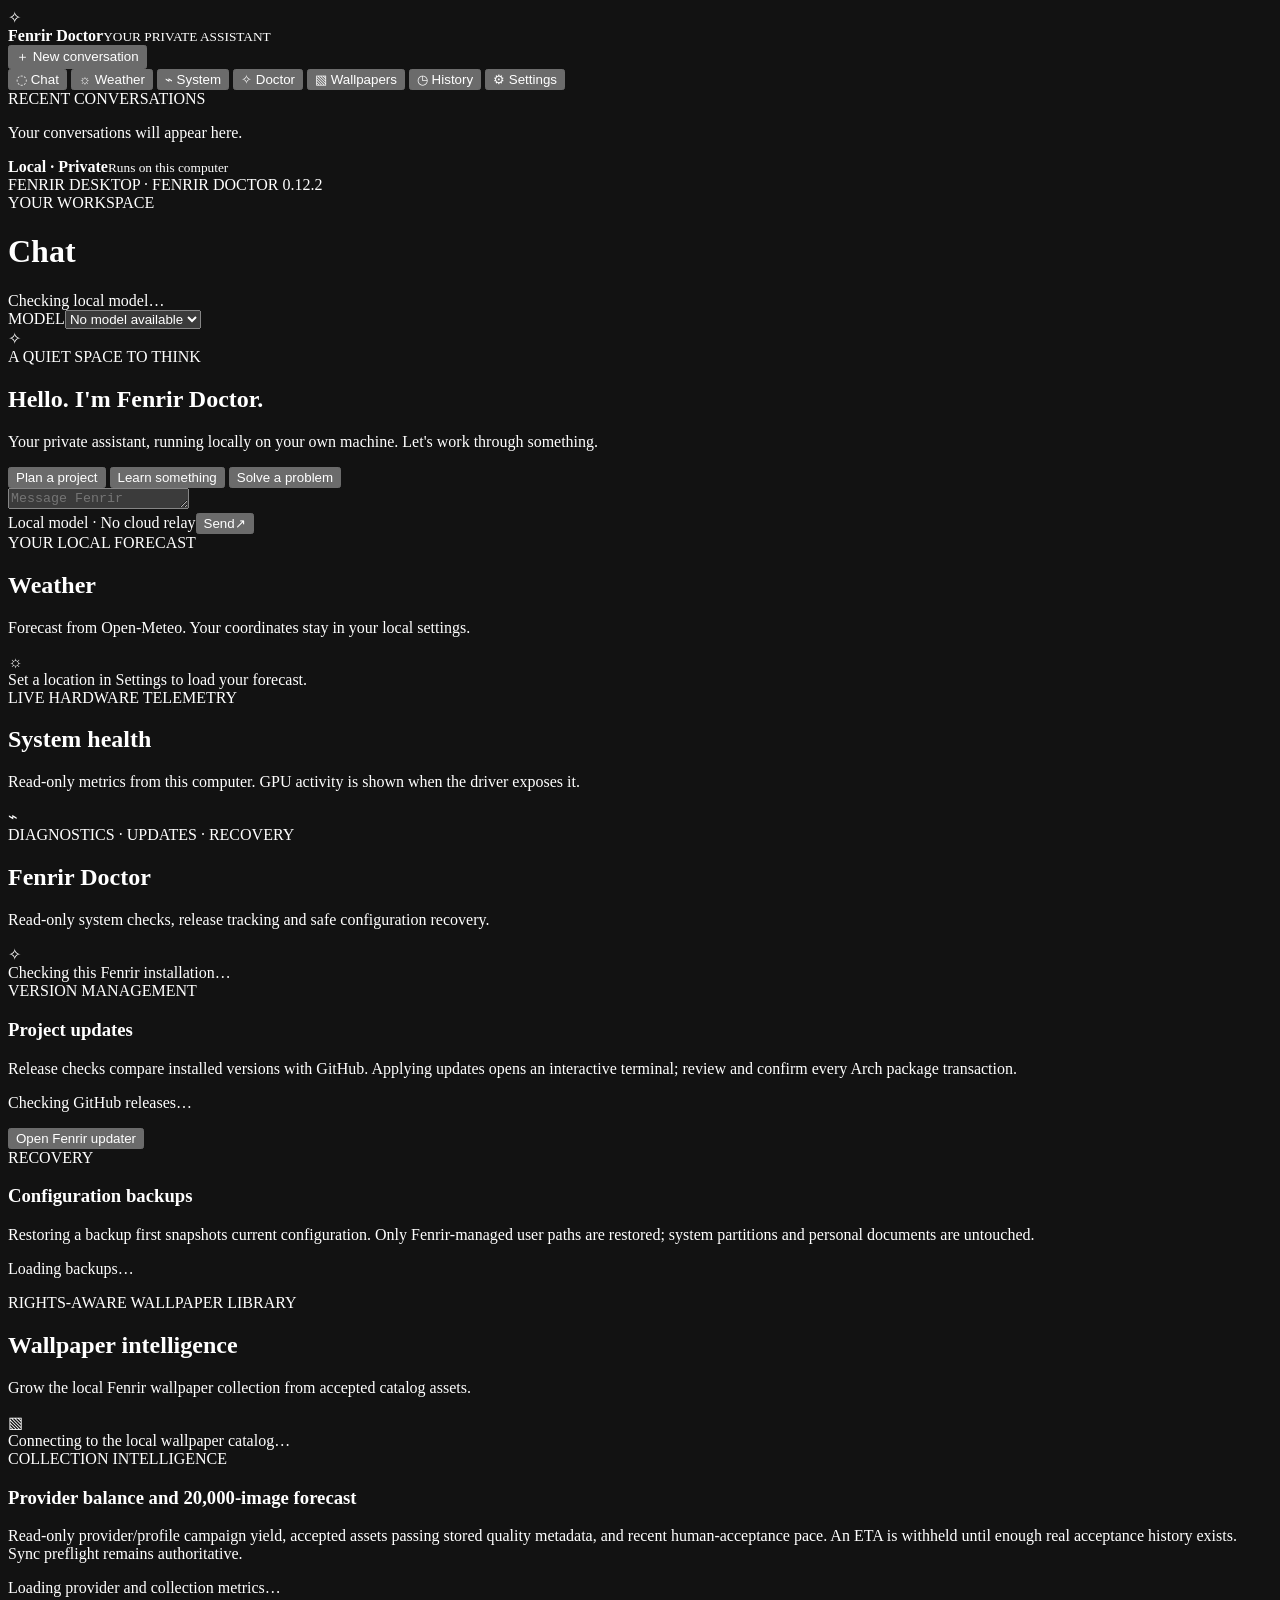
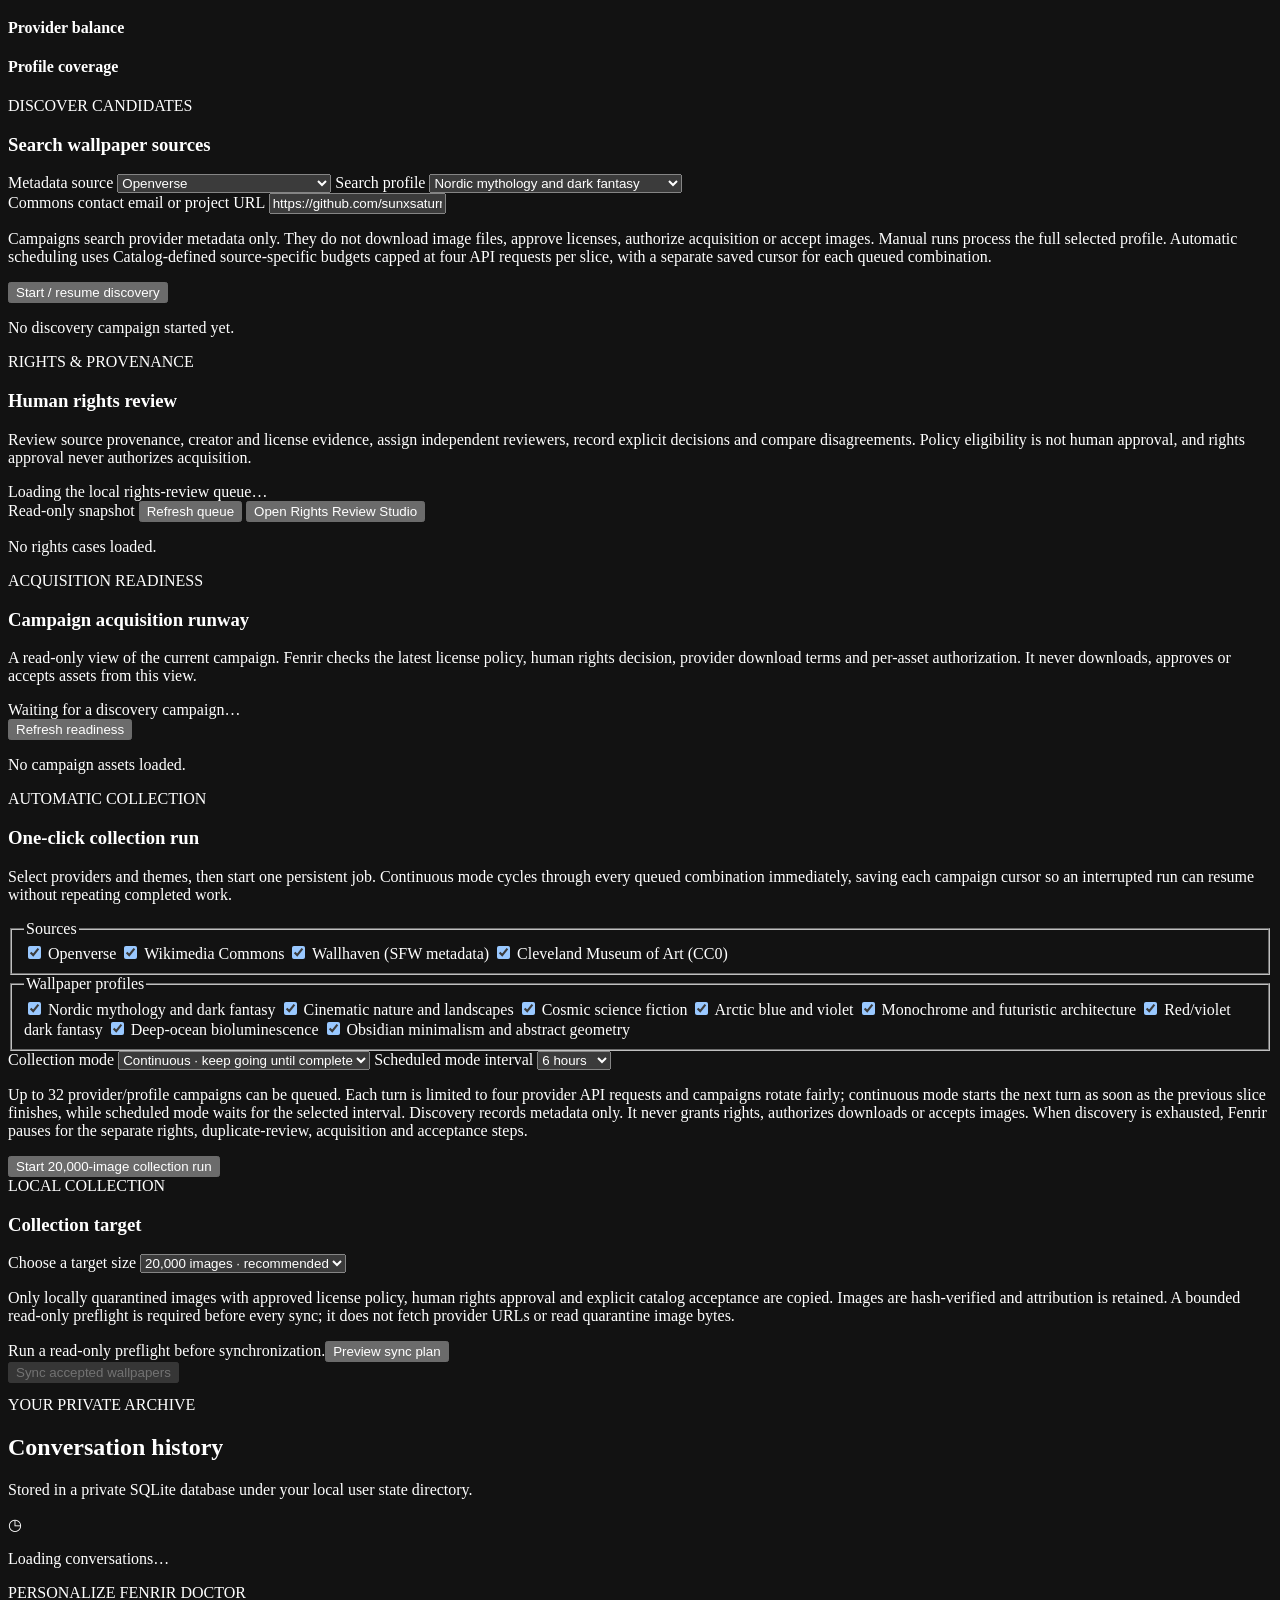
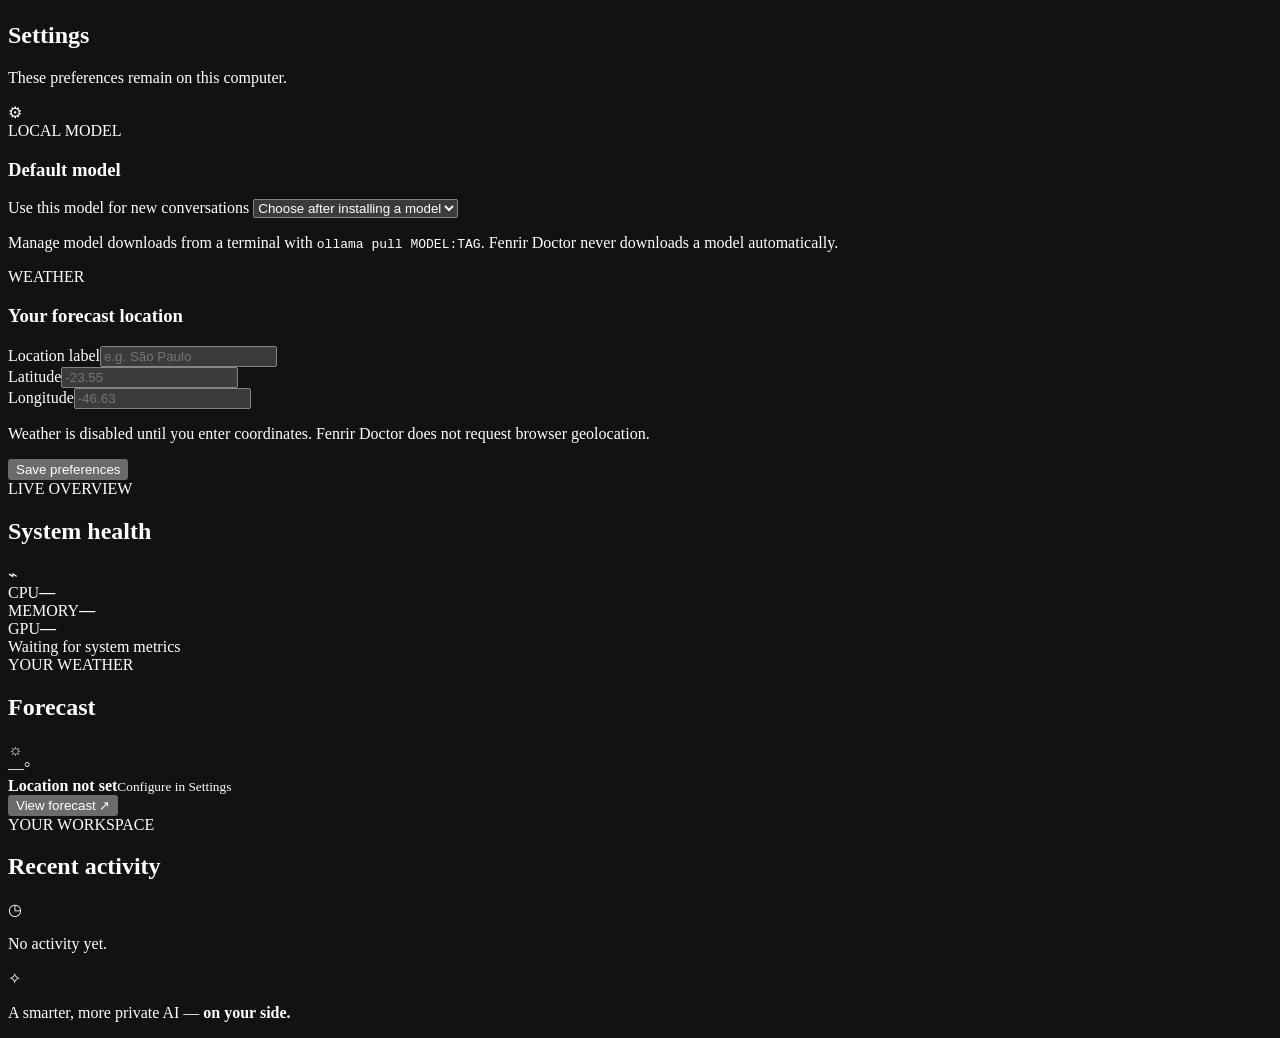
==== commit 345e8502: "ui: preselect all sources and profiles for full collection run" ====
--- a/apps/fenrir-doctor/index.html
+++ b/apps/fenrir-doctor/index.html
@@ -130,7 +130,7 @@
               </select>
               <div id="commons-contact-group" class="hidden">
                 <label for="wallpaper-contact">Commons contact email or project URL</label>
-                <input id="wallpaper-contact" maxlength="300" placeholder="https://github.com/sunxsaturn/Fenrir-Wallpaper-Catalog">
+                <input id="wallpaper-contact" maxlength="300" value="https://github.com/sunxsaturn/Fenrir-Wallpaper-Catalog" placeholder="Contact email or project URL">
               </div>
               <p class="field-help">Campaigns search provider metadata only. They do not download image files, approve licenses, authorize acquisition or accept images. Manual runs process the full selected profile. Automatic scheduling uses Catalog-defined source-specific budgets capped at four API requests per slice, with a separate saved cursor for each queued combination.</p>
               <div class="settings-actions"><span id="wallpaper-discovery-status" role="status"></span><button class="primary-button" id="wallpaper-discover-button" type="button">Start / resume discovery</button></div>
@@ -167,7 +167,7 @@
                 <fieldset class="campaign-queue-options">
                   <legend>Sources</legend>
                   <label><input class="wallpaper-queue-source" type="checkbox" value="openverse" checked> Openverse</label>
-                  <label><input class="wallpaper-queue-source" type="checkbox" value="wikimedia_commons"> Wikimedia Commons</label>
+                  <label><input class="wallpaper-queue-source" type="checkbox" value="wikimedia_commons" checked> Wikimedia Commons</label>
                   <label><input class="wallpaper-queue-source" type="checkbox" value="wallhaven" checked> Wallhaven (SFW metadata)</label>
                   <label><input class="wallpaper-queue-source" type="checkbox" value="cleveland_museum" checked> Cleveland Museum of Art (CC0)</label>
                 </fieldset>
@@ -197,7 +197,7 @@
                 <option value="1440">24 hours</option>
               </select>
               <p class="field-help">Up to 32 provider/profile campaigns can be queued. Each turn is limited to four provider API requests and campaigns rotate fairly; continuous mode starts the next turn as soon as the previous slice finishes, while scheduled mode waits for the selected interval. Discovery records metadata only. It never grants rights, authorizes downloads or accepts images. When discovery is exhausted, Fenrir pauses for the separate rights, duplicate-review, acquisition and acceptance steps.</p>
-              <div class="settings-actions"><span id="wallpaper-schedule-status" role="status"></span><button class="primary-button" id="wallpaper-schedule-button" type="button">Enable automatic discovery</button></div>
+              <div class="settings-actions"><span id="wallpaper-schedule-status" role="status"></span><button class="primary-button" id="wallpaper-schedule-button" type="button">Start 20,000-image collection run</button></div>
             </section>
             <section class="settings-section doctor-section">
               <div class="eyebrow">LOCAL COLLECTION</div><h3>Collection target</h3>
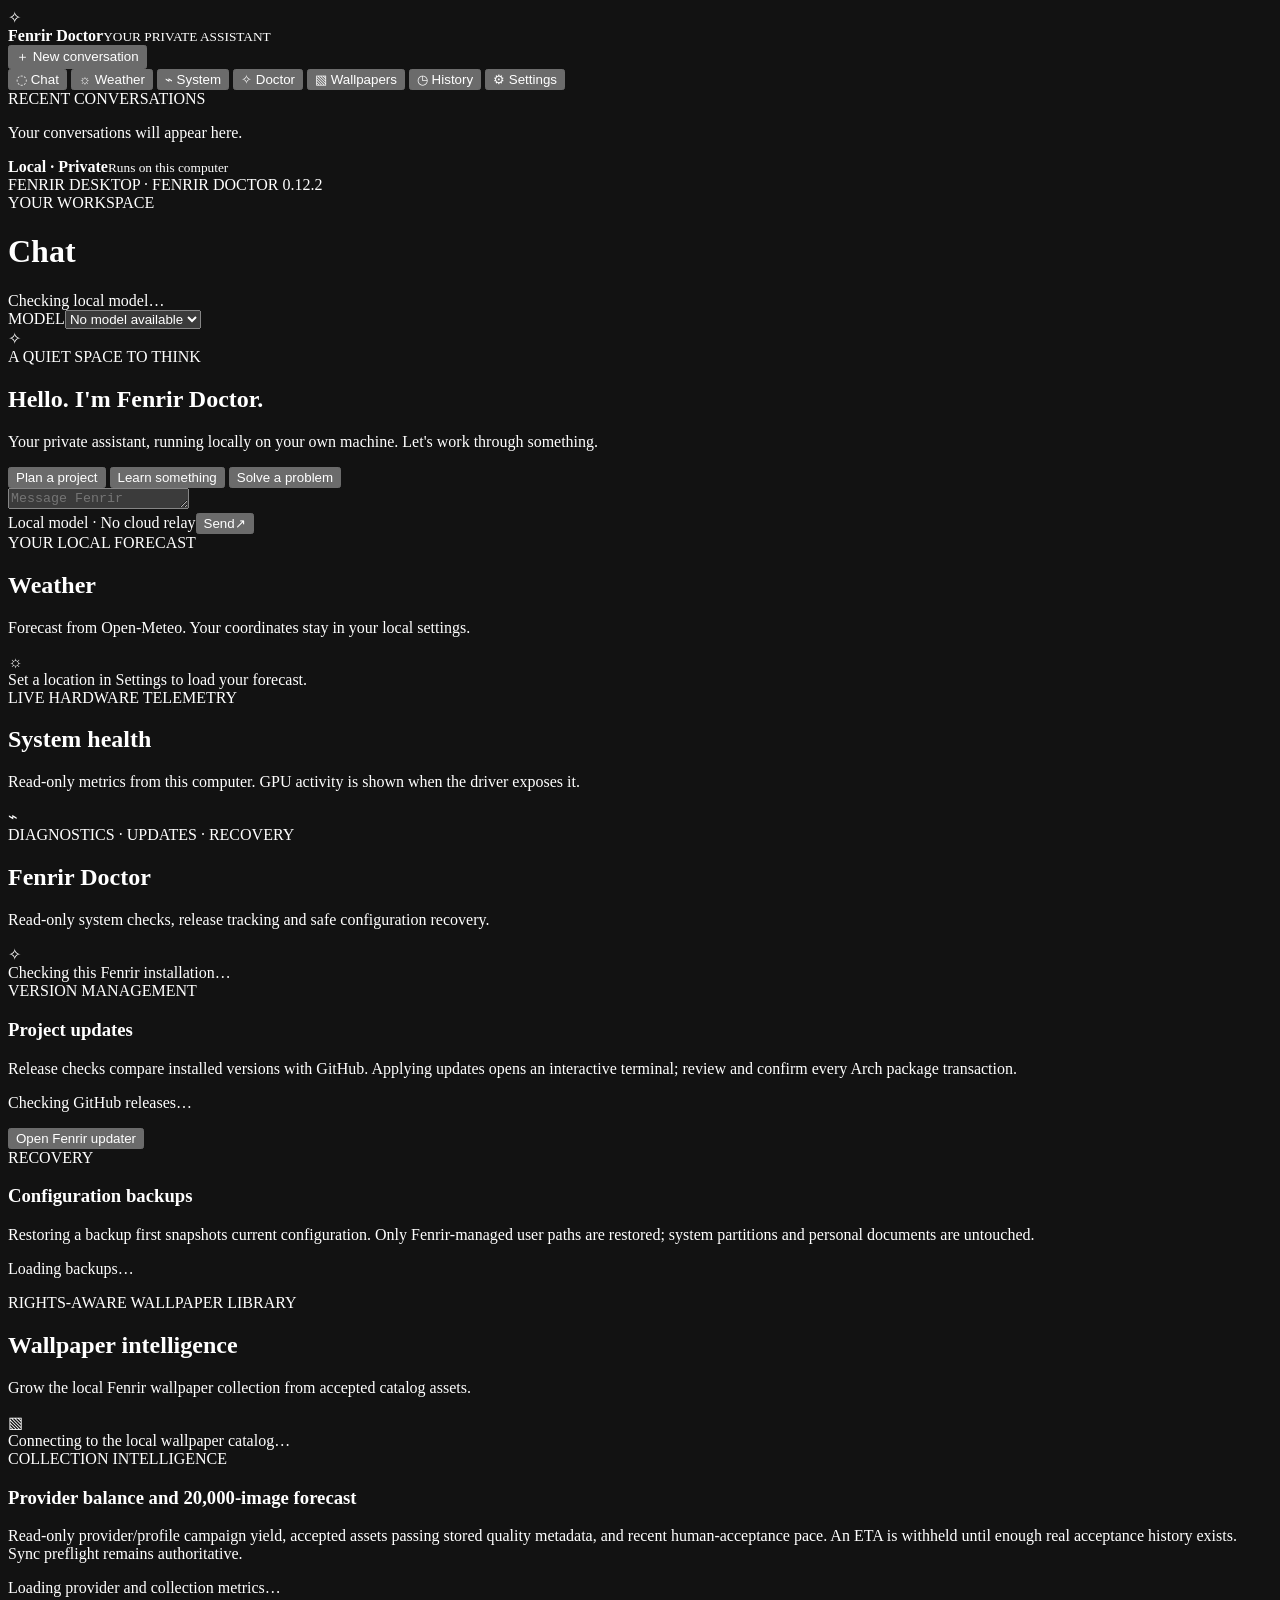
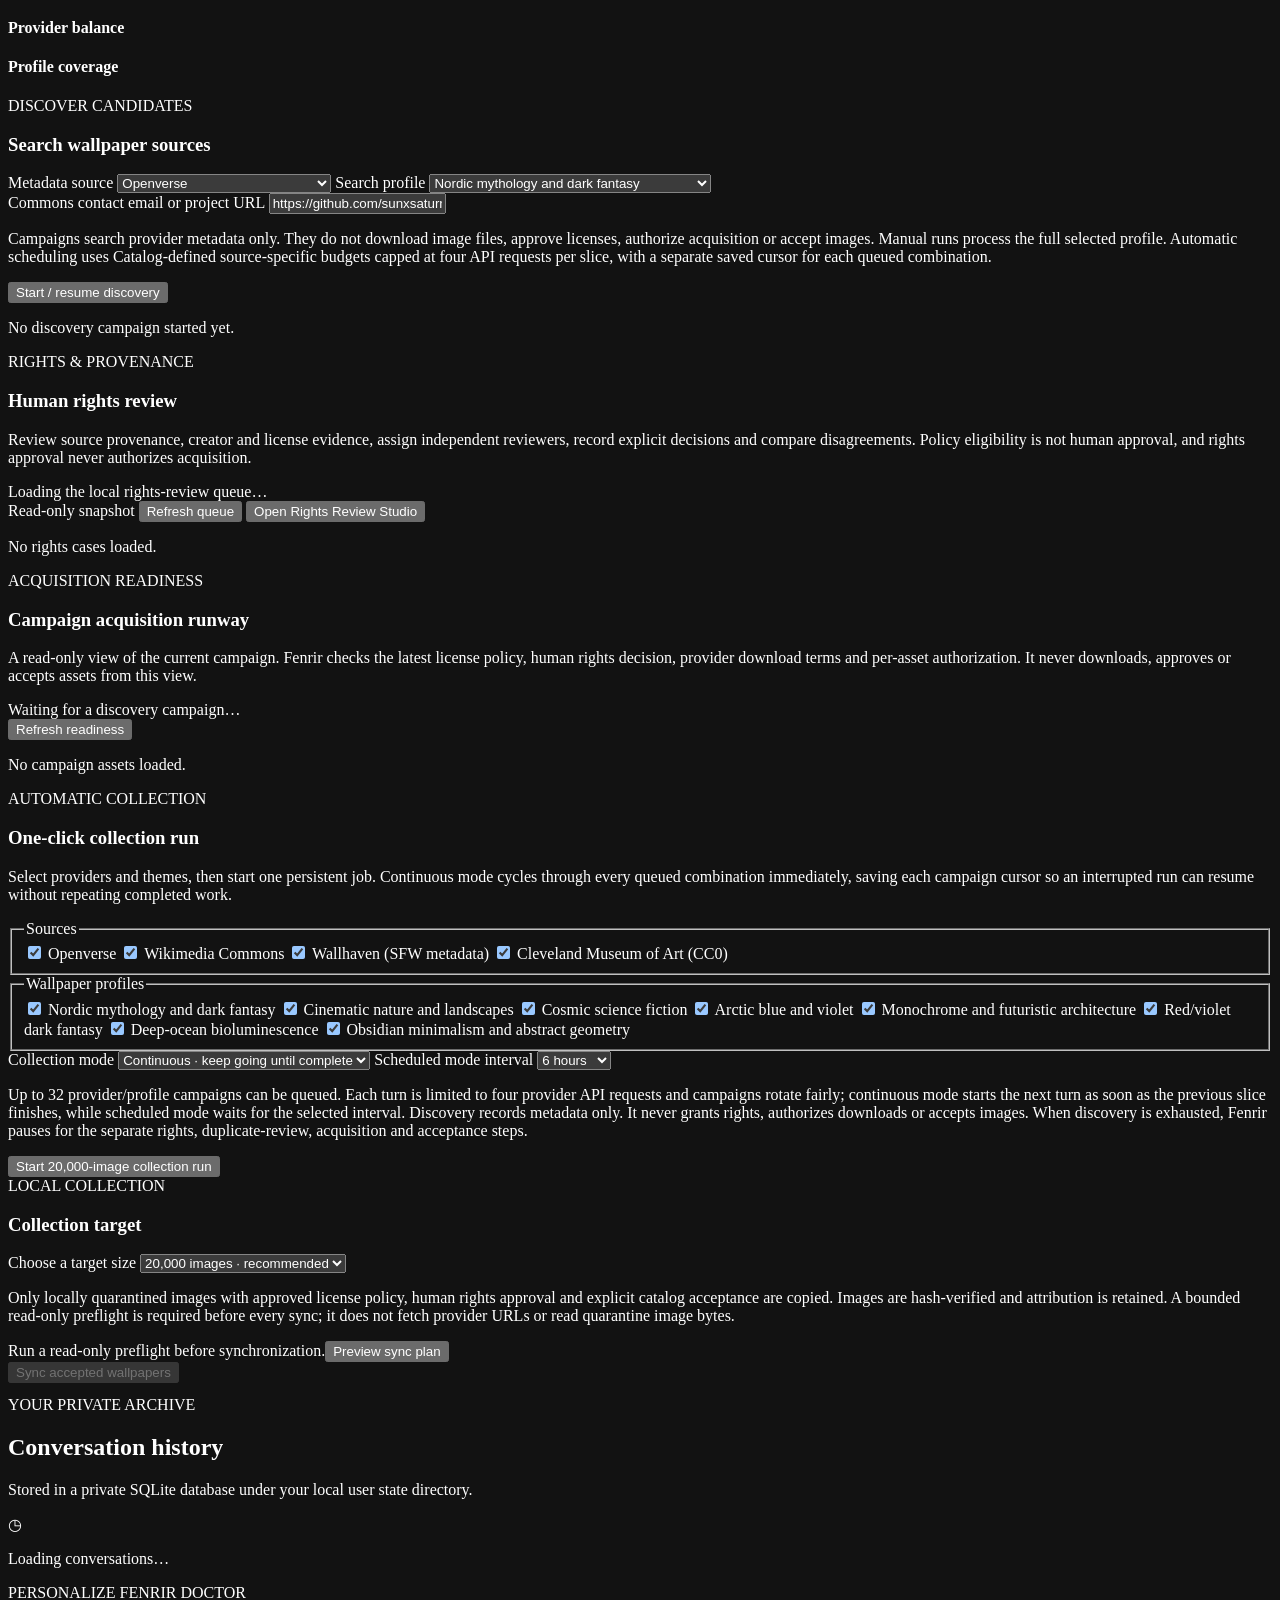
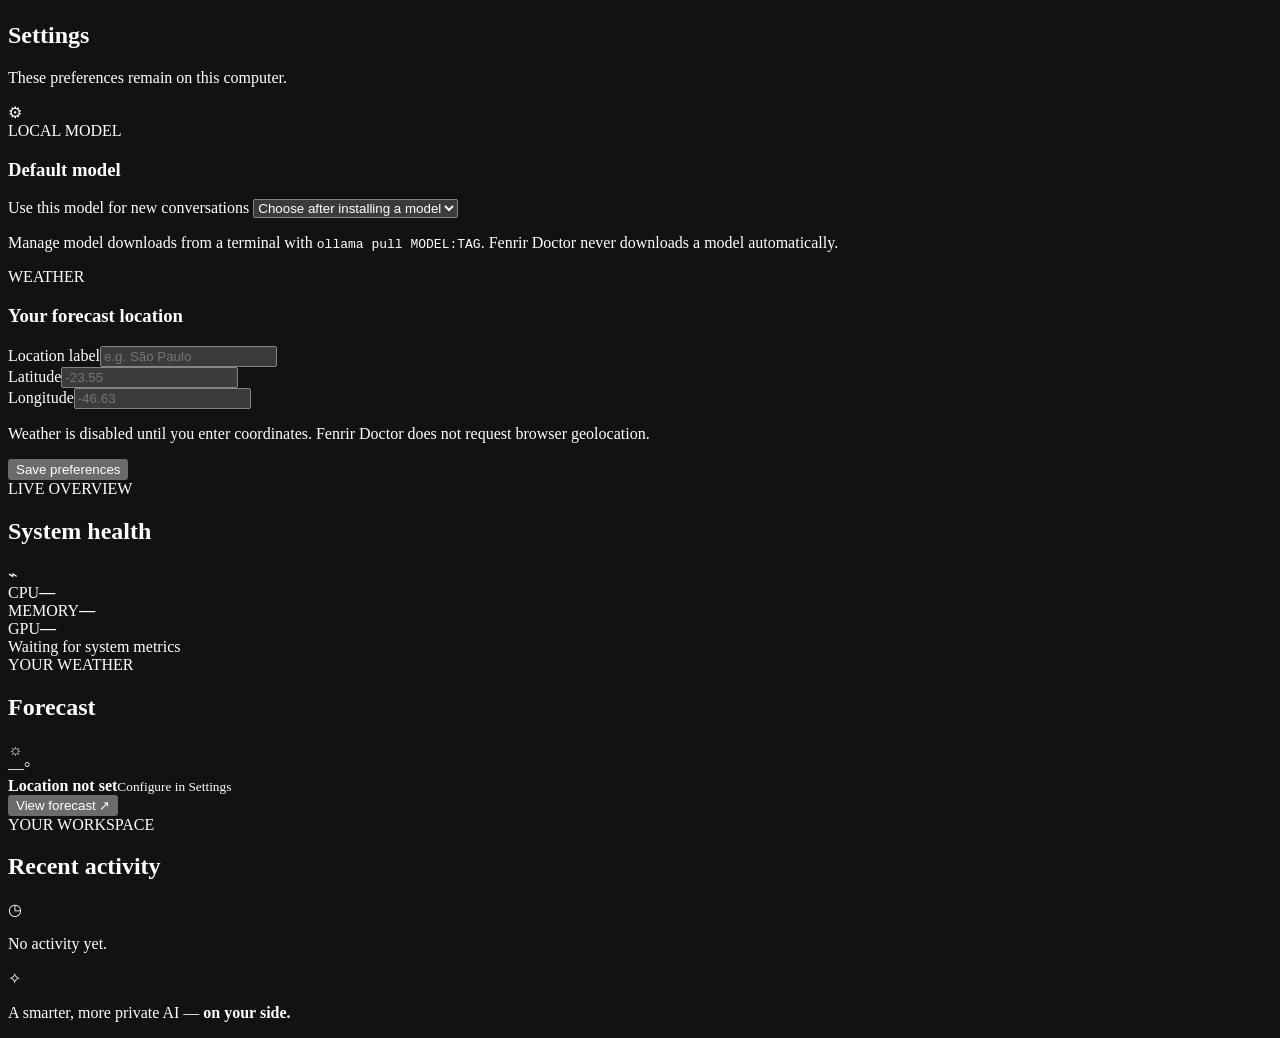
==== commit aa2472c7: "fix: align continuous collection defaults and compatibility" ====
--- a/apps/fenrir-doctor/index.html
+++ b/apps/fenrir-doctor/index.html
@@ -127,6 +127,8 @@
                 <option value="fenrir-arctic-blue-v1">Arctic blue and violet</option>
                 <option value="fenrir-architecture-monochrome-v1">Monochrome and futuristic architecture</option>
                 <option value="fenrir-red-violet-dark-fantasy-v1">Red/violet dark fantasy</option>
+                <option value="fenrir-deep-ocean-bioluminescence-v1">Deep-ocean bioluminescence</option>
+                <option value="fenrir-obsidian-abstract-v1">Obsidian minimalism and abstract geometry</option>
               </select>
               <div id="commons-contact-group" class="hidden">
                 <label for="wallpaper-contact">Commons contact email or project URL</label>
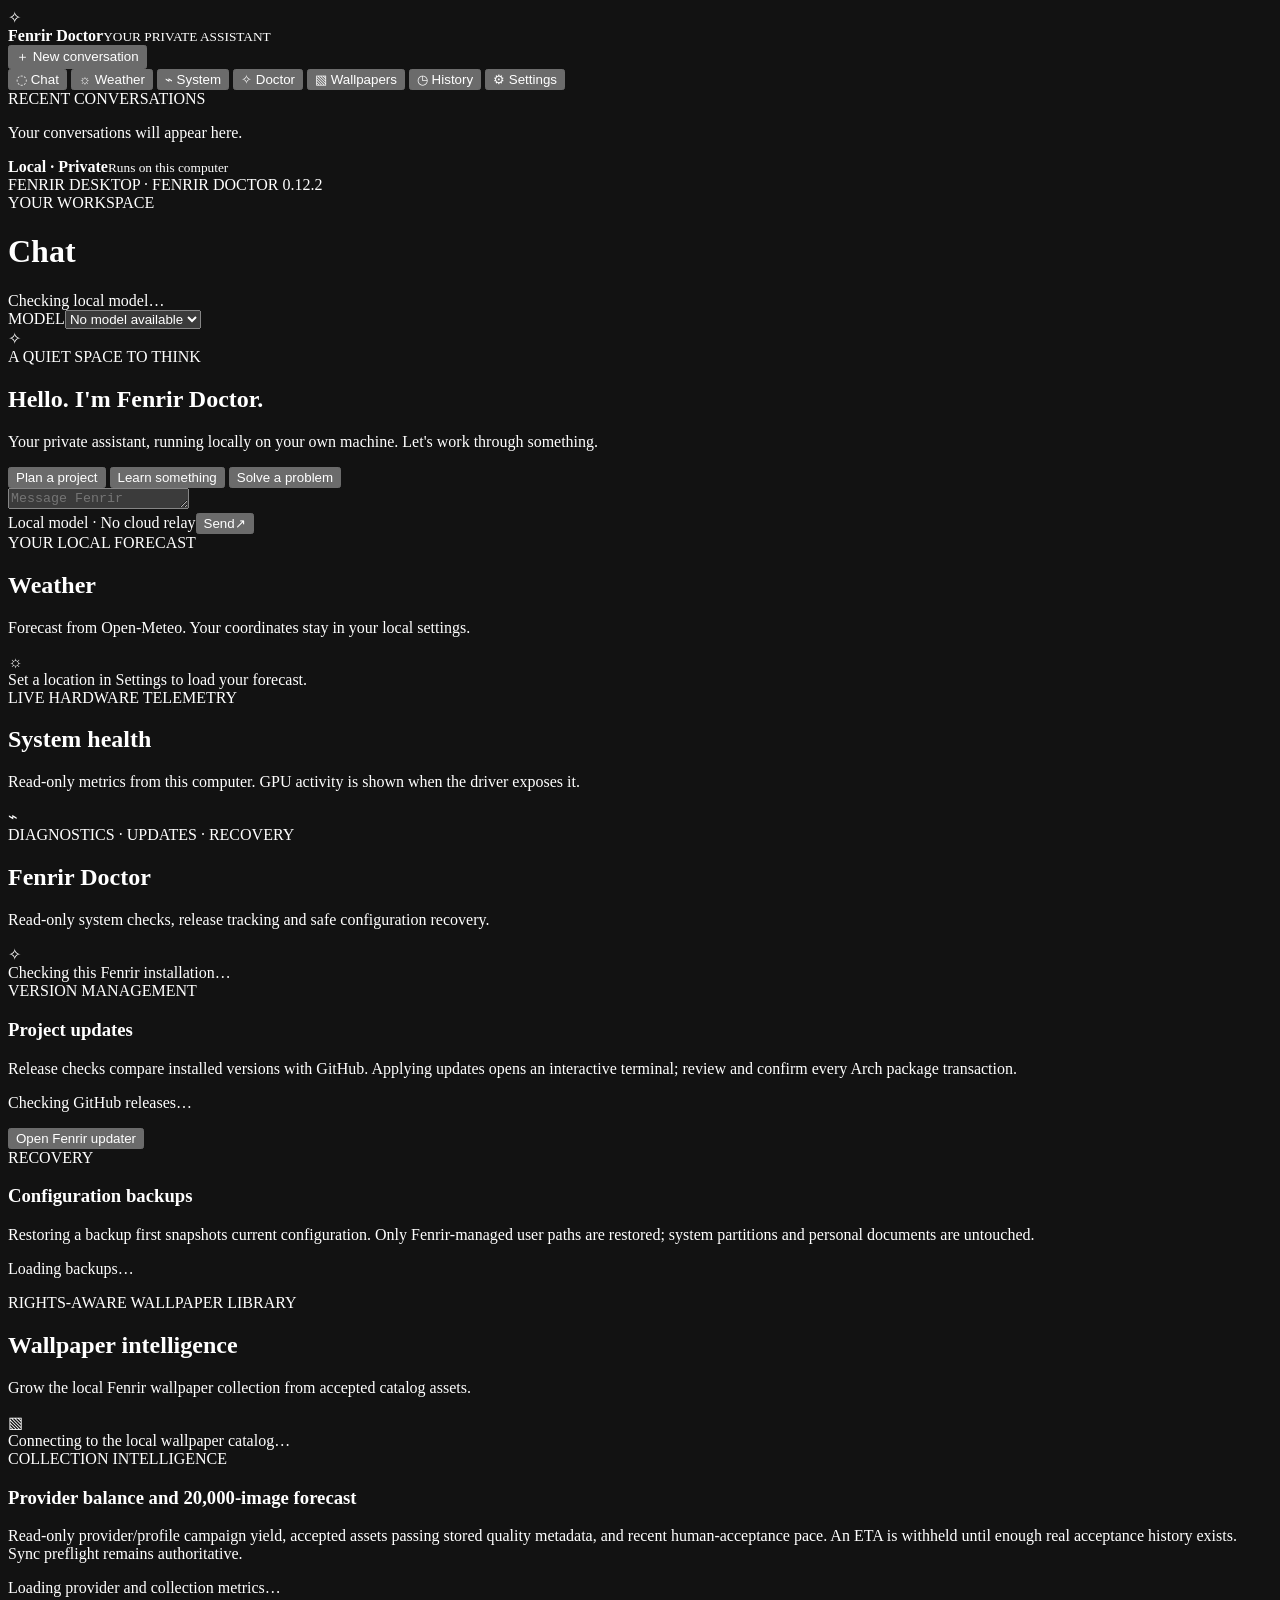
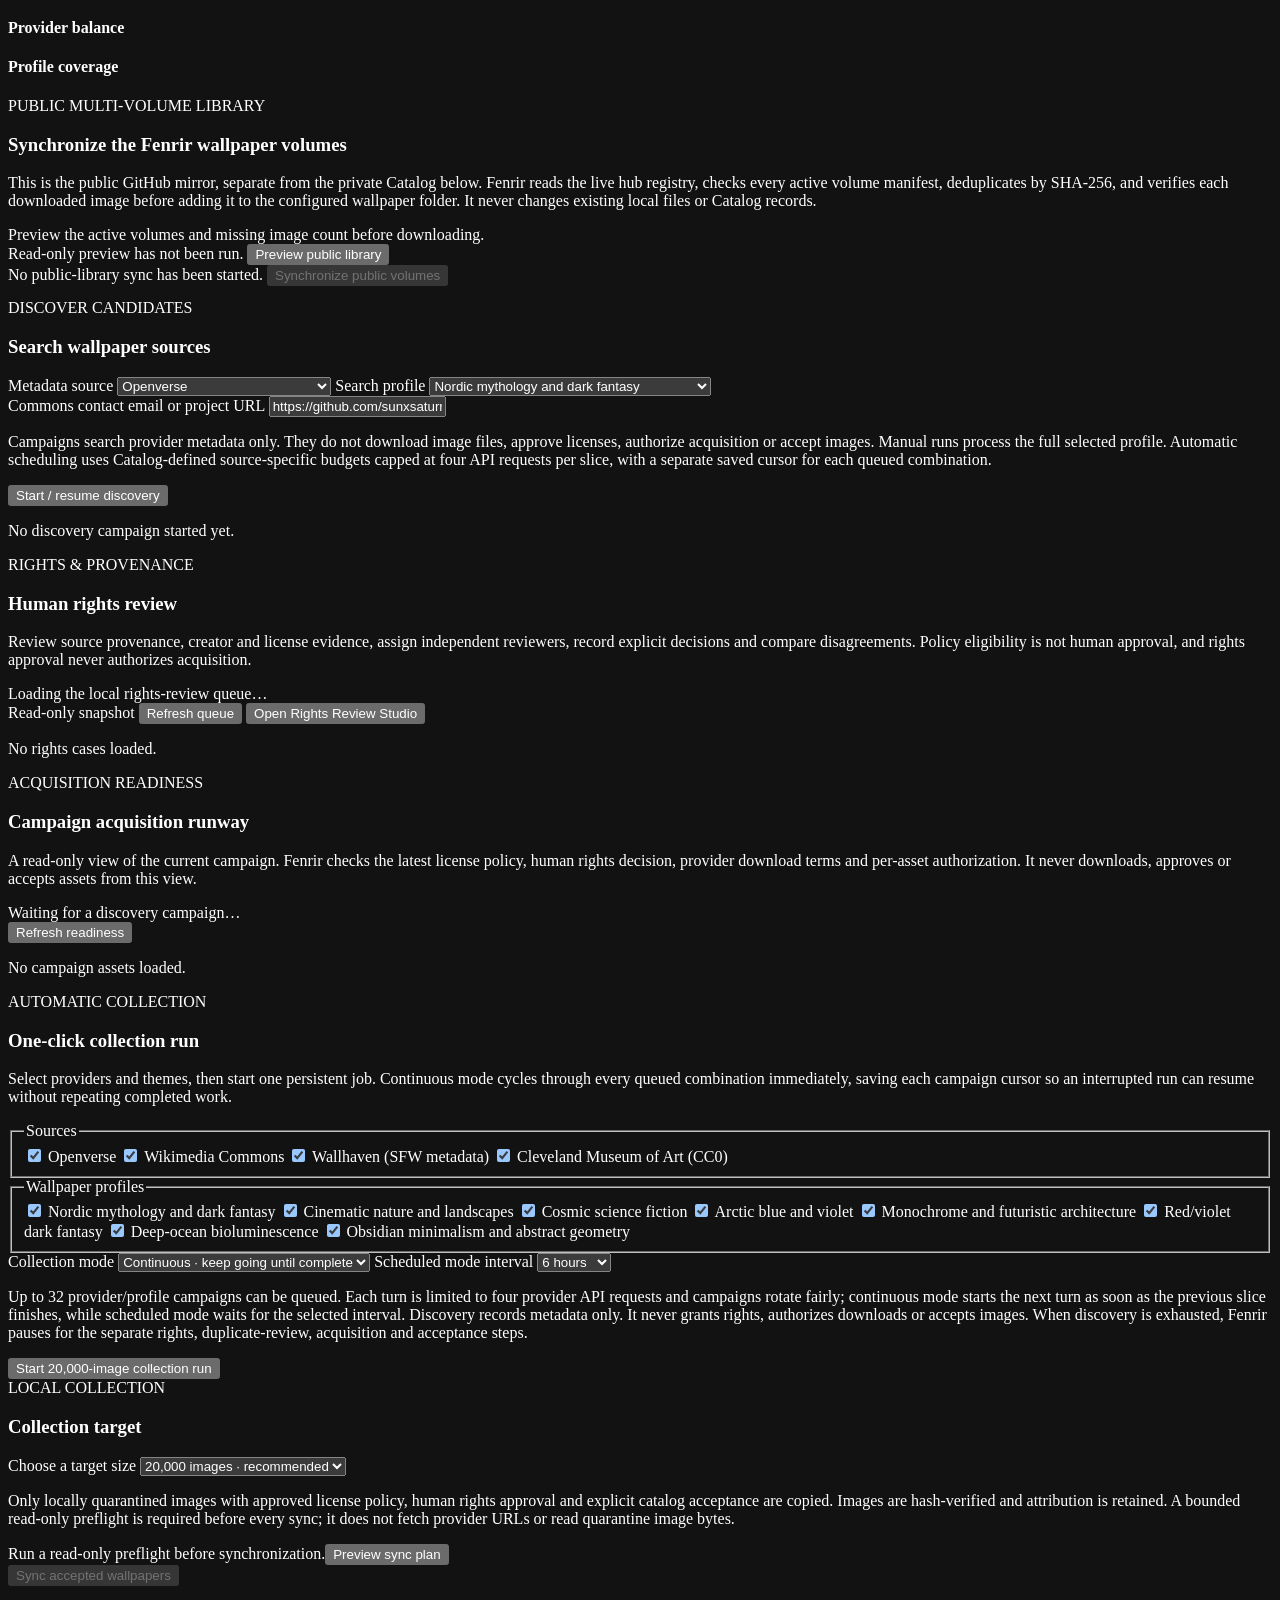
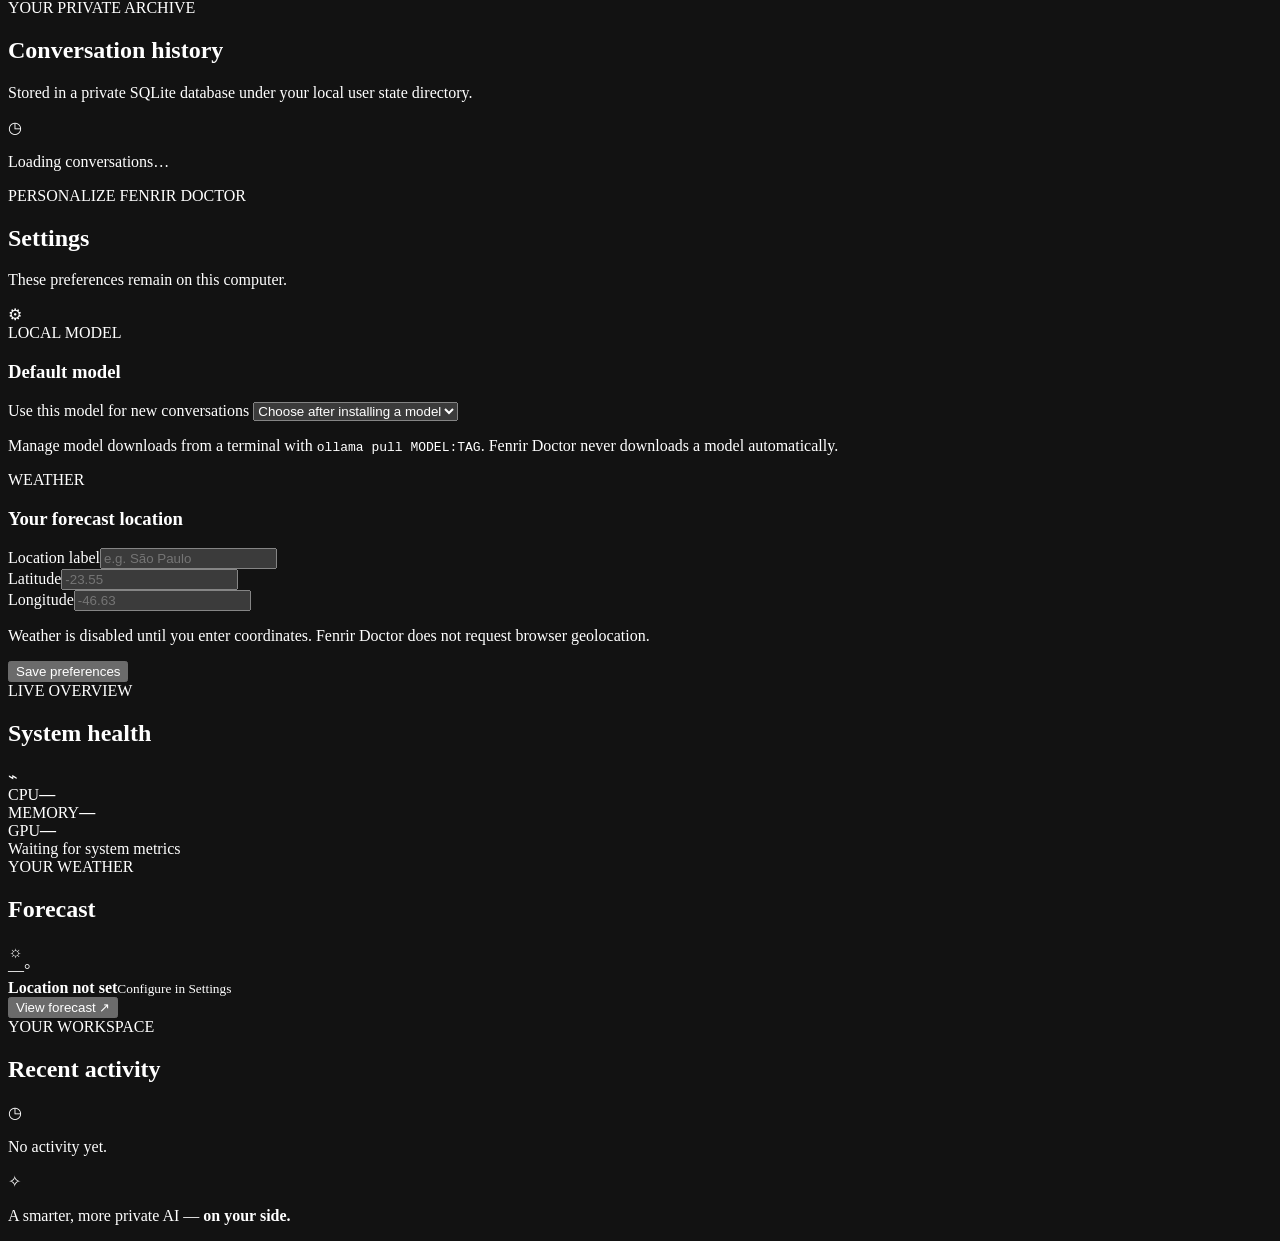
==== commit bfc45d3d: "feat: add public library controls to Doctor" ====
--- a/apps/fenrir-doctor/index.html
+++ b/apps/fenrir-doctor/index.html
@@ -114,6 +114,21 @@
               <div class="portfolio-provider-grid" id="wallpaper-portfolio-providers"></div>
               <h4 class="subheading">Profile coverage</h4>
               <div class="portfolio-profile-list" id="wallpaper-portfolio-profiles"></div>
+            </section>
+            <section class="settings-section doctor-section" id="wallpaper-public-library">
+              <div class="eyebrow">PUBLIC MULTI-VOLUME LIBRARY</div><h3>Synchronize the Fenrir wallpaper volumes</h3>
+              <p class="field-help">This is the public GitHub mirror, separate from the private Catalog below. Fenrir reads the live hub registry, checks every active volume manifest, deduplicates by SHA-256, and verifies each downloaded image before adding it to the configured wallpaper folder. It never changes existing local files or Catalog records.</p>
+              <div id="wallpaper-public-library-summary" class="loading-card">Preview the active volumes and missing image count before downloading.</div>
+              <div class="system-grid" id="wallpaper-public-library-metrics"></div>
+              <div class="settings-actions">
+                <span id="wallpaper-public-library-plan-status" role="status">Read-only preview has not been run.</span>
+                <button class="secondary-button" id="wallpaper-public-library-plan-button" type="button">Preview public library</button>
+              </div>
+              <div class="settings-actions">
+                <span id="wallpaper-public-library-status" role="status">No public-library sync has been started.</span>
+                <button class="primary-button" id="wallpaper-public-library-sync-button" type="button" disabled>Synchronize public volumes</button>
+              </div>
+              <pre id="wallpaper-public-library-log" class="doctor-log" aria-live="polite"></pre>
             </section>
             <section class="settings-section doctor-section">
               <div class="eyebrow">DISCOVER CANDIDATES</div><h3>Search wallpaper sources</h3>
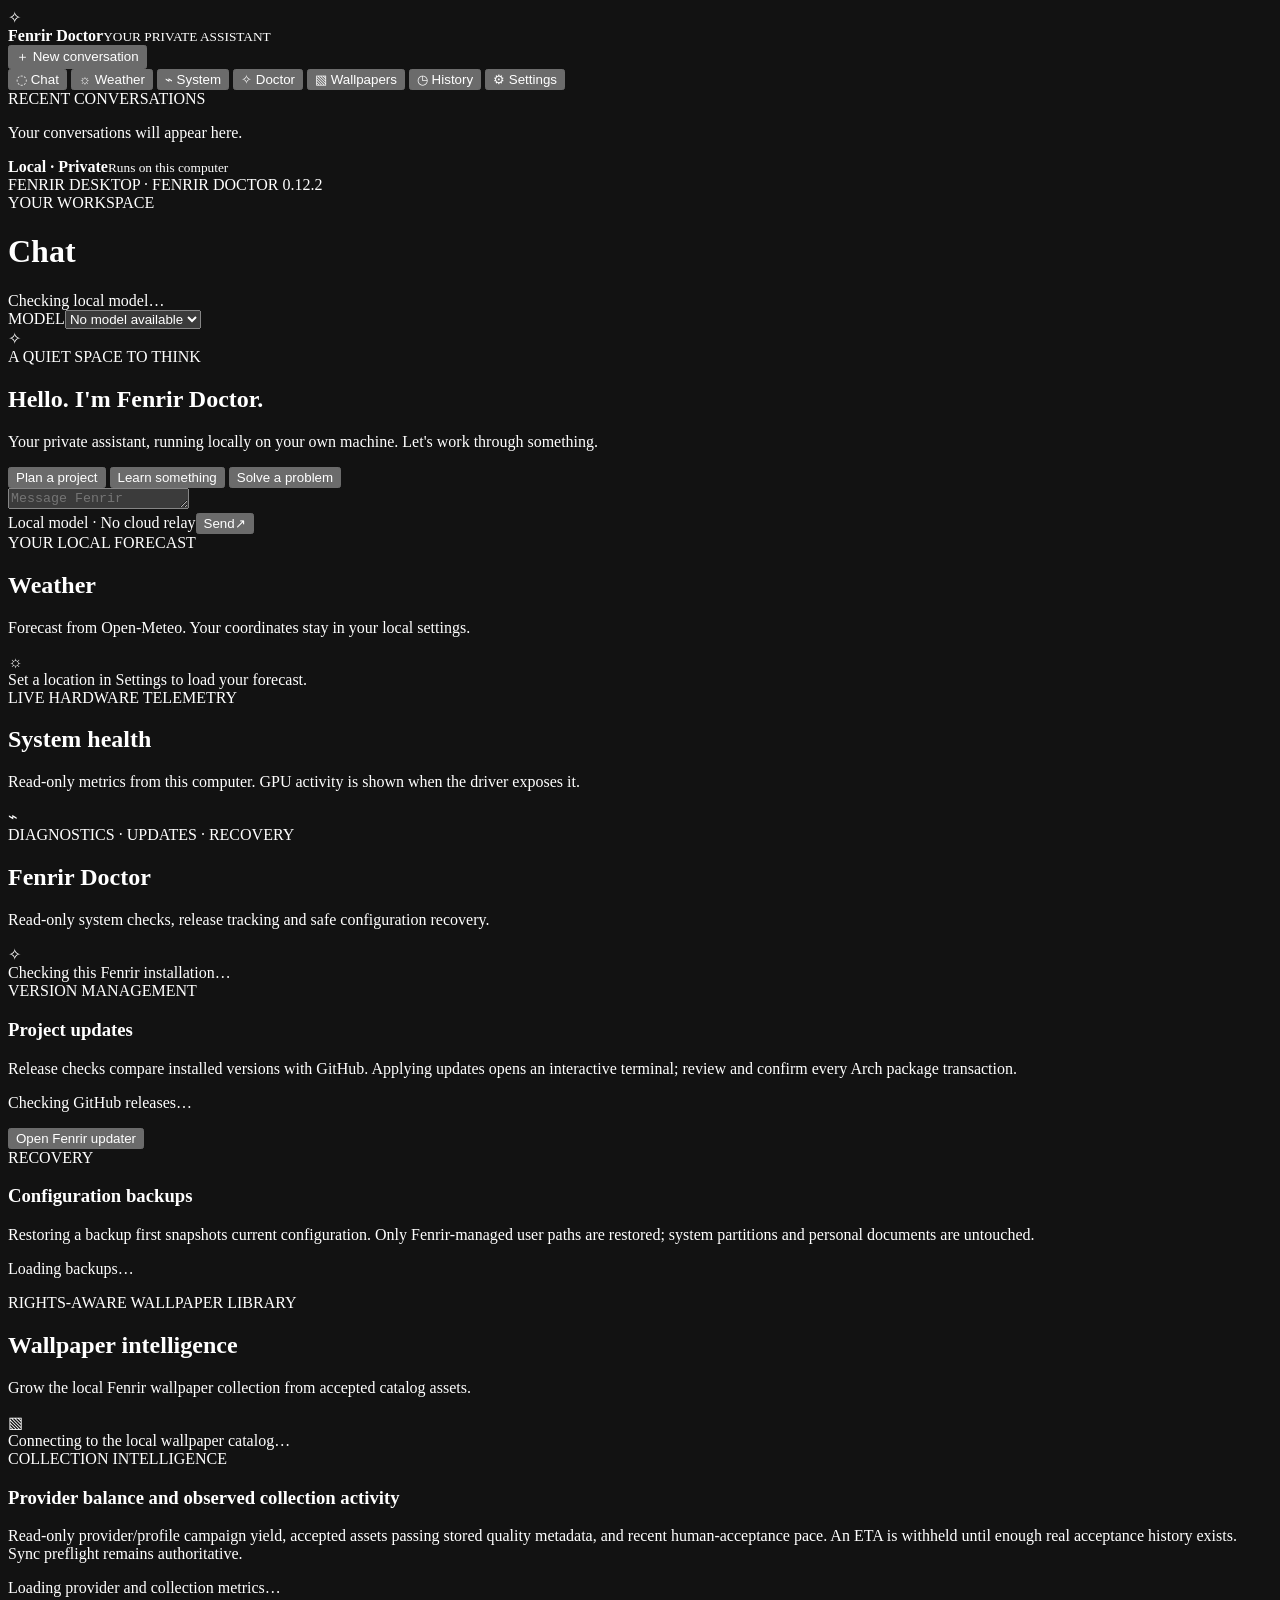
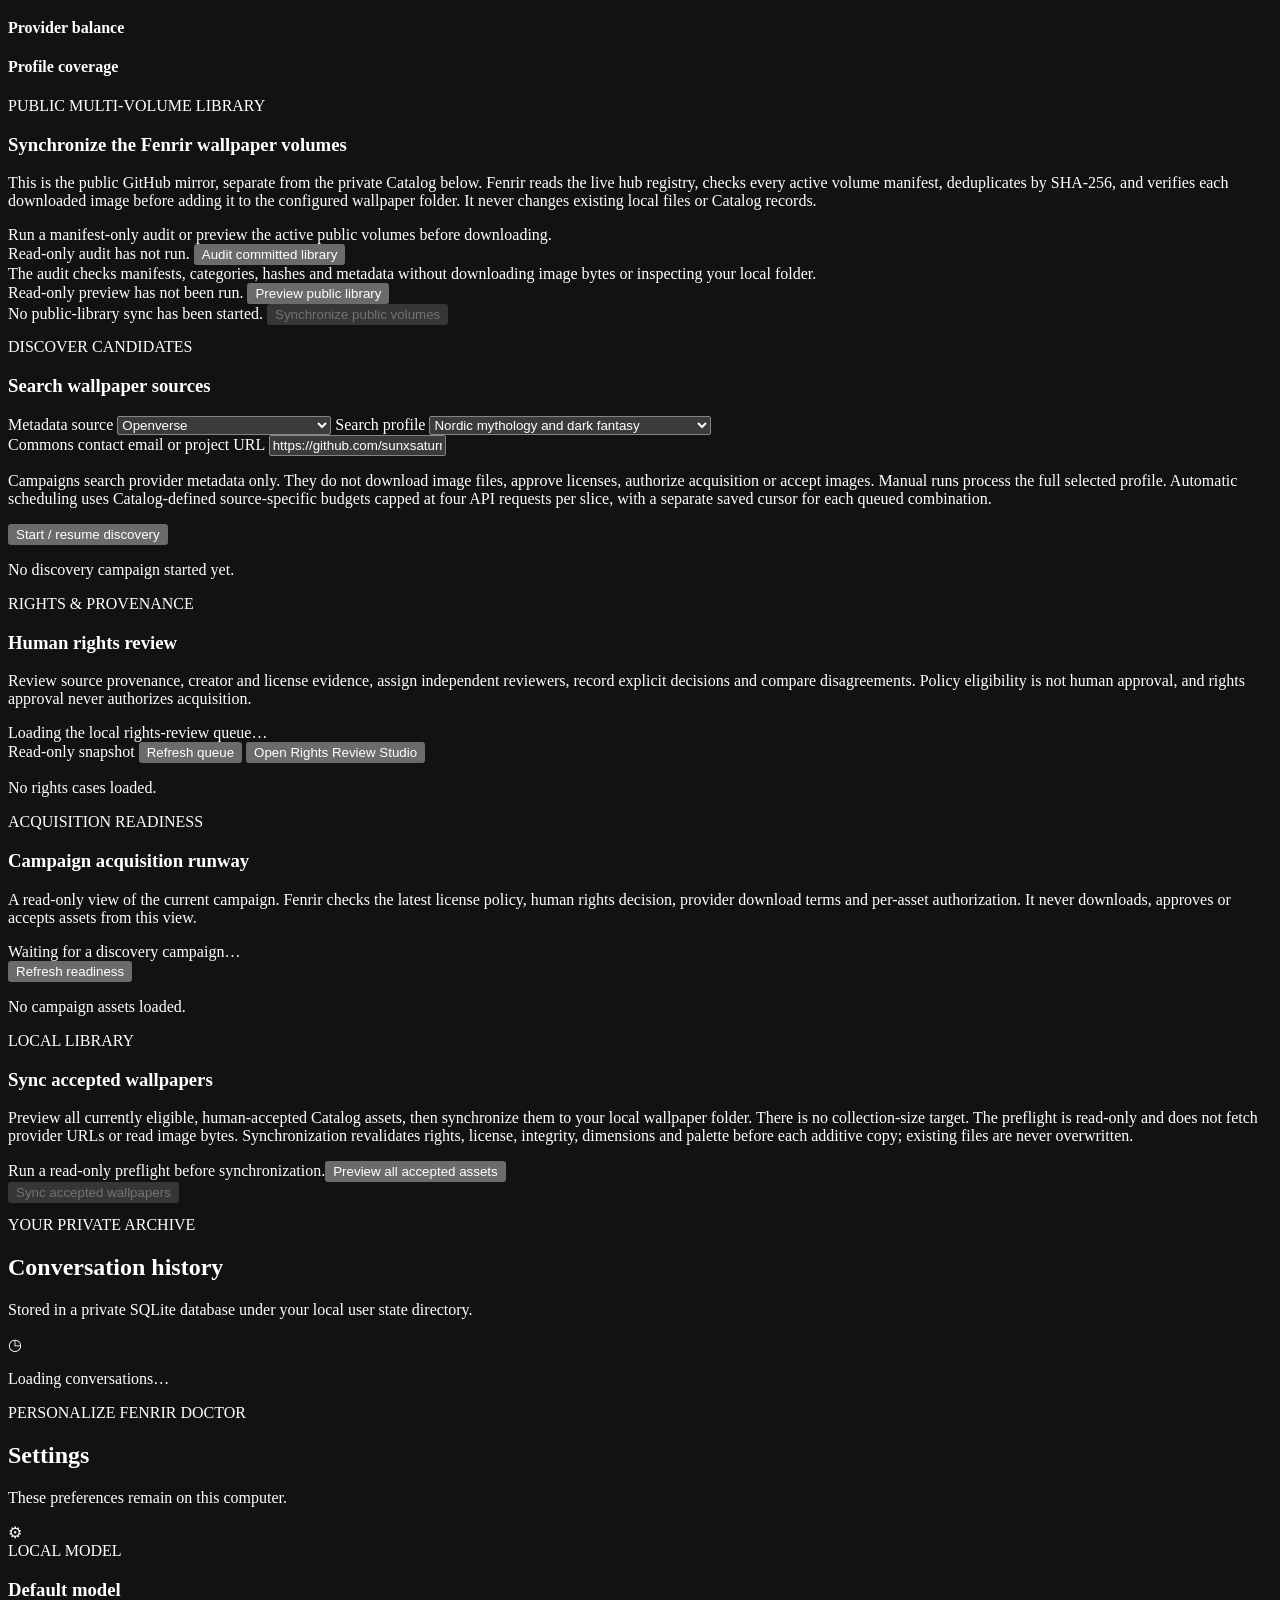
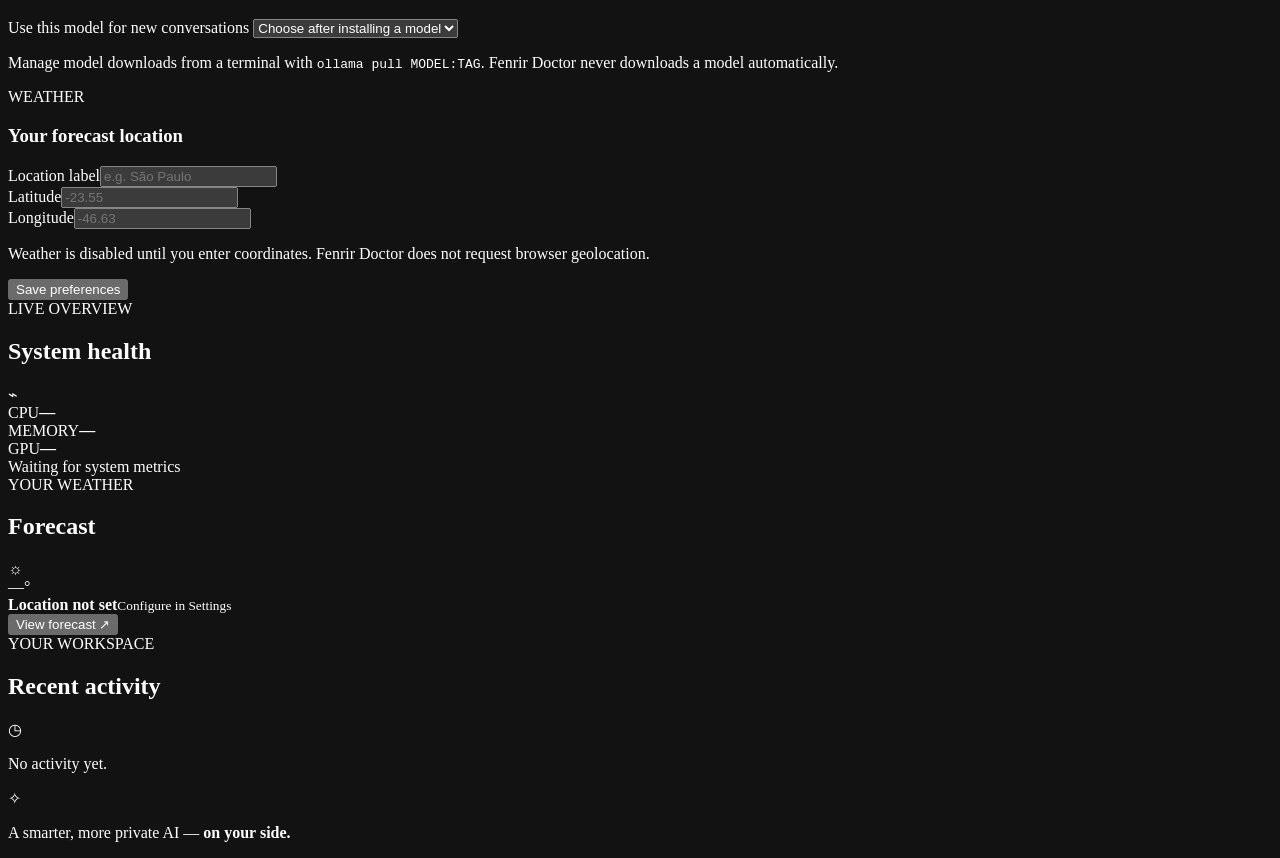
==== commit 43279226: "feat: replace Doctor image target controls with inventory audit" ====
--- a/apps/fenrir-doctor/index.html
+++ b/apps/fenrir-doctor/index.html
@@ -106,7 +106,7 @@
             <div id="wallpaper-summary" class="loading-card">Connecting to the local wallpaper catalog…</div>
             <div class="system-grid" id="wallpaper-metrics"></div>
             <section class="settings-section doctor-section" id="wallpaper-portfolio">
-              <div class="eyebrow">COLLECTION INTELLIGENCE</div><h3>Provider balance and 20,000-image forecast</h3>
+              <div class="eyebrow">COLLECTION INTELLIGENCE</div><h3>Provider balance and observed collection activity</h3>
               <p class="field-help">Read-only provider/profile campaign yield, accepted assets passing stored quality metadata, and recent human-acceptance pace. An ETA is withheld until enough real acceptance history exists. Sync preflight remains authoritative.</p>
               <div id="wallpaper-portfolio-summary" class="loading-card">Loading provider and collection metrics…</div>
               <div class="system-grid" id="wallpaper-portfolio-metrics"></div>
@@ -118,8 +118,13 @@
             <section class="settings-section doctor-section" id="wallpaper-public-library">
               <div class="eyebrow">PUBLIC MULTI-VOLUME LIBRARY</div><h3>Synchronize the Fenrir wallpaper volumes</h3>
               <p class="field-help">This is the public GitHub mirror, separate from the private Catalog below. Fenrir reads the live hub registry, checks every active volume manifest, deduplicates by SHA-256, and verifies each downloaded image before adding it to the configured wallpaper folder. It never changes existing local files or Catalog records.</p>
-              <div id="wallpaper-public-library-summary" class="loading-card">Preview the active volumes and missing image count before downloading.</div>
+              <div id="wallpaper-public-library-summary" class="loading-card">Run a manifest-only audit or preview the active public volumes before downloading.</div>
               <div class="system-grid" id="wallpaper-public-library-metrics"></div>
+              <div class="settings-actions">
+                <span id="wallpaper-public-library-audit-status" role="status">Read-only audit has not run.</span>
+                <button class="secondary-button" id="wallpaper-public-library-audit-button" type="button">Audit committed library</button>
+              </div>
+              <div id="wallpaper-public-library-audit-summary" class="loading-card">The audit checks manifests, categories, hashes and metadata without downloading image bytes or inspecting your local folder.</div>
               <div class="settings-actions">
                 <span id="wallpaper-public-library-plan-status" role="status">Read-only preview has not been run.</span>
                 <button class="secondary-button" id="wallpaper-public-library-plan-button" type="button">Preview public library</button>
@@ -178,50 +183,9 @@
               <div id="wallpaper-acquisition-items" class="doctor-list"><p class="loading-card">No campaign assets loaded.</p></div>
             </section>
             <section class="settings-section doctor-section">
-              <div class="eyebrow">AUTOMATIC COLLECTION</div><h3>One-click collection run</h3>
-              <p class="field-help">Select providers and themes, then start one persistent job. Continuous mode cycles through every queued combination immediately, saving each campaign cursor so an interrupted run can resume without repeating completed work.</p>
-              <div class="campaign-queue-grid">
-                <fieldset class="campaign-queue-options">
-                  <legend>Sources</legend>
-                  <label><input class="wallpaper-queue-source" type="checkbox" value="openverse" checked> Openverse</label>
-                  <label><input class="wallpaper-queue-source" type="checkbox" value="wikimedia_commons" checked> Wikimedia Commons</label>
-                  <label><input class="wallpaper-queue-source" type="checkbox" value="wallhaven" checked> Wallhaven (SFW metadata)</label>
-                  <label><input class="wallpaper-queue-source" type="checkbox" value="cleveland_museum" checked> Cleveland Museum of Art (CC0)</label>
-                </fieldset>
-                <fieldset class="campaign-queue-options">
-                  <legend>Wallpaper profiles</legend>
-                  <label><input class="wallpaper-queue-profile" type="checkbox" value="fenrir-nordic-fantasy-v1" checked> Nordic mythology and dark fantasy</label>
-                  <label><input class="wallpaper-queue-profile" type="checkbox" value="fenrir-cinematic-nature-v1" checked> Cinematic nature and landscapes</label>
-                  <label><input class="wallpaper-queue-profile" type="checkbox" value="fenrir-cosmic-sci-fi-v1" checked> Cosmic science fiction</label>
-                  <label><input class="wallpaper-queue-profile" type="checkbox" value="fenrir-arctic-blue-v1" checked> Arctic blue and violet</label>
-                  <label><input class="wallpaper-queue-profile" type="checkbox" value="fenrir-architecture-monochrome-v1" checked> Monochrome and futuristic architecture</label>
-                  <label><input class="wallpaper-queue-profile" type="checkbox" value="fenrir-red-violet-dark-fantasy-v1" checked> Red/violet dark fantasy</label>
-                  <label><input class="wallpaper-queue-profile" type="checkbox" value="fenrir-deep-ocean-bioluminescence-v1" checked> Deep-ocean bioluminescence</label>
-                  <label><input class="wallpaper-queue-profile" type="checkbox" value="fenrir-obsidian-abstract-v1" checked> Obsidian minimalism and abstract geometry</label>
-                </fieldset>
-              </div>
-              <label for="wallpaper-schedule-mode">Collection mode</label>
-              <select id="wallpaper-schedule-mode">
-                <option value="continuous" selected>Continuous · keep going until complete</option>
-                <option value="scheduled">Scheduled · run at intervals</option>
-              </select>
-              <label for="wallpaper-schedule-interval">Scheduled mode interval</label>
-              <select id="wallpaper-schedule-interval">
-                <option value="60">1 hour</option>
-                <option value="180">3 hours</option>
-                <option value="360" selected>6 hours</option>
-                <option value="720">12 hours</option>
-                <option value="1440">24 hours</option>
-              </select>
-              <p class="field-help">Up to 32 provider/profile campaigns can be queued. Each turn is limited to four provider API requests and campaigns rotate fairly; continuous mode starts the next turn as soon as the previous slice finishes, while scheduled mode waits for the selected interval. Discovery records metadata only. It never grants rights, authorizes downloads or accepts images. When discovery is exhausted, Fenrir pauses for the separate rights, duplicate-review, acquisition and acceptance steps.</p>
-              <div class="settings-actions"><span id="wallpaper-schedule-status" role="status"></span><button class="primary-button" id="wallpaper-schedule-button" type="button">Start 20,000-image collection run</button></div>
-            </section>
-            <section class="settings-section doctor-section">
-              <div class="eyebrow">LOCAL COLLECTION</div><h3>Collection target</h3>
-              <label for="wallpaper-target">Choose a target size</label>
-              <select id="wallpaper-target"><option value="5000">5,000 images</option><option value="10000">10,000 images</option><option value="20000" selected>20,000 images · recommended</option></select>
-              <p class="field-help">Only locally quarantined images with approved license policy, human rights approval and explicit catalog acceptance are copied. Images are hash-verified and attribution is retained. A bounded read-only preflight is required before every sync; it does not fetch provider URLs or read quarantine image bytes.</p>
-              <div class="settings-actions"><span id="wallpaper-sync-plan-status" role="status">Run a read-only preflight before synchronization.</span><button class="secondary-button" id="wallpaper-sync-plan-button" type="button">Preview sync plan</button></div>
+              <div class="eyebrow">LOCAL LIBRARY</div><h3>Sync accepted wallpapers</h3>
+              <p class="field-help">Preview all currently eligible, human-accepted Catalog assets, then synchronize them to your local wallpaper folder. There is no collection-size target. The preflight is read-only and does not fetch provider URLs or read image bytes. Synchronization revalidates rights, license, integrity, dimensions and palette before each additive copy; existing files are never overwritten.</p>
+              <div class="settings-actions"><span id="wallpaper-sync-plan-status" role="status">Run a read-only preflight before synchronization.</span><button class="secondary-button" id="wallpaper-sync-plan-button" type="button">Preview all accepted assets</button></div>
               <div class="settings-actions"><span id="wallpaper-sync-status" role="status"></span><button class="primary-button" id="wallpaper-sync-button" type="button" disabled>Sync accepted wallpapers</button></div>
               <pre id="wallpaper-sync-log" class="doctor-log" aria-live="polite"></pre>
             </section>
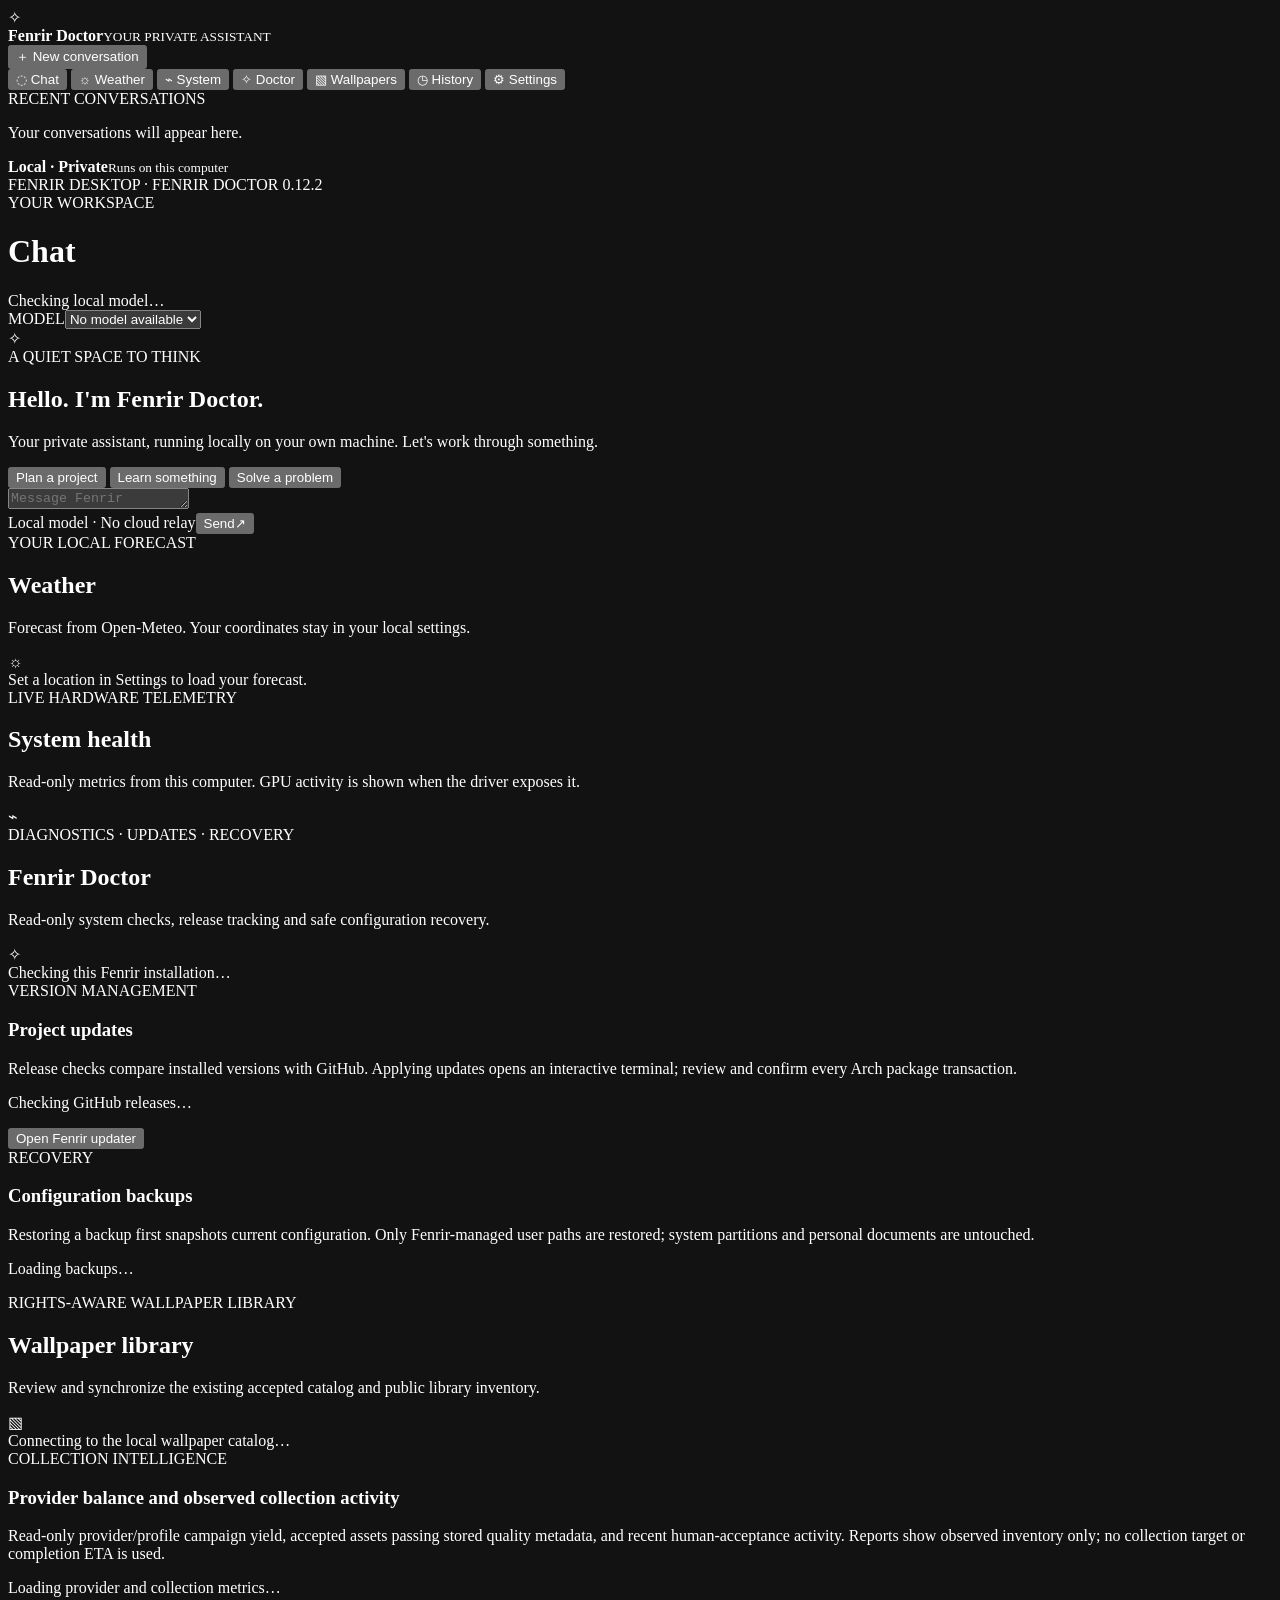
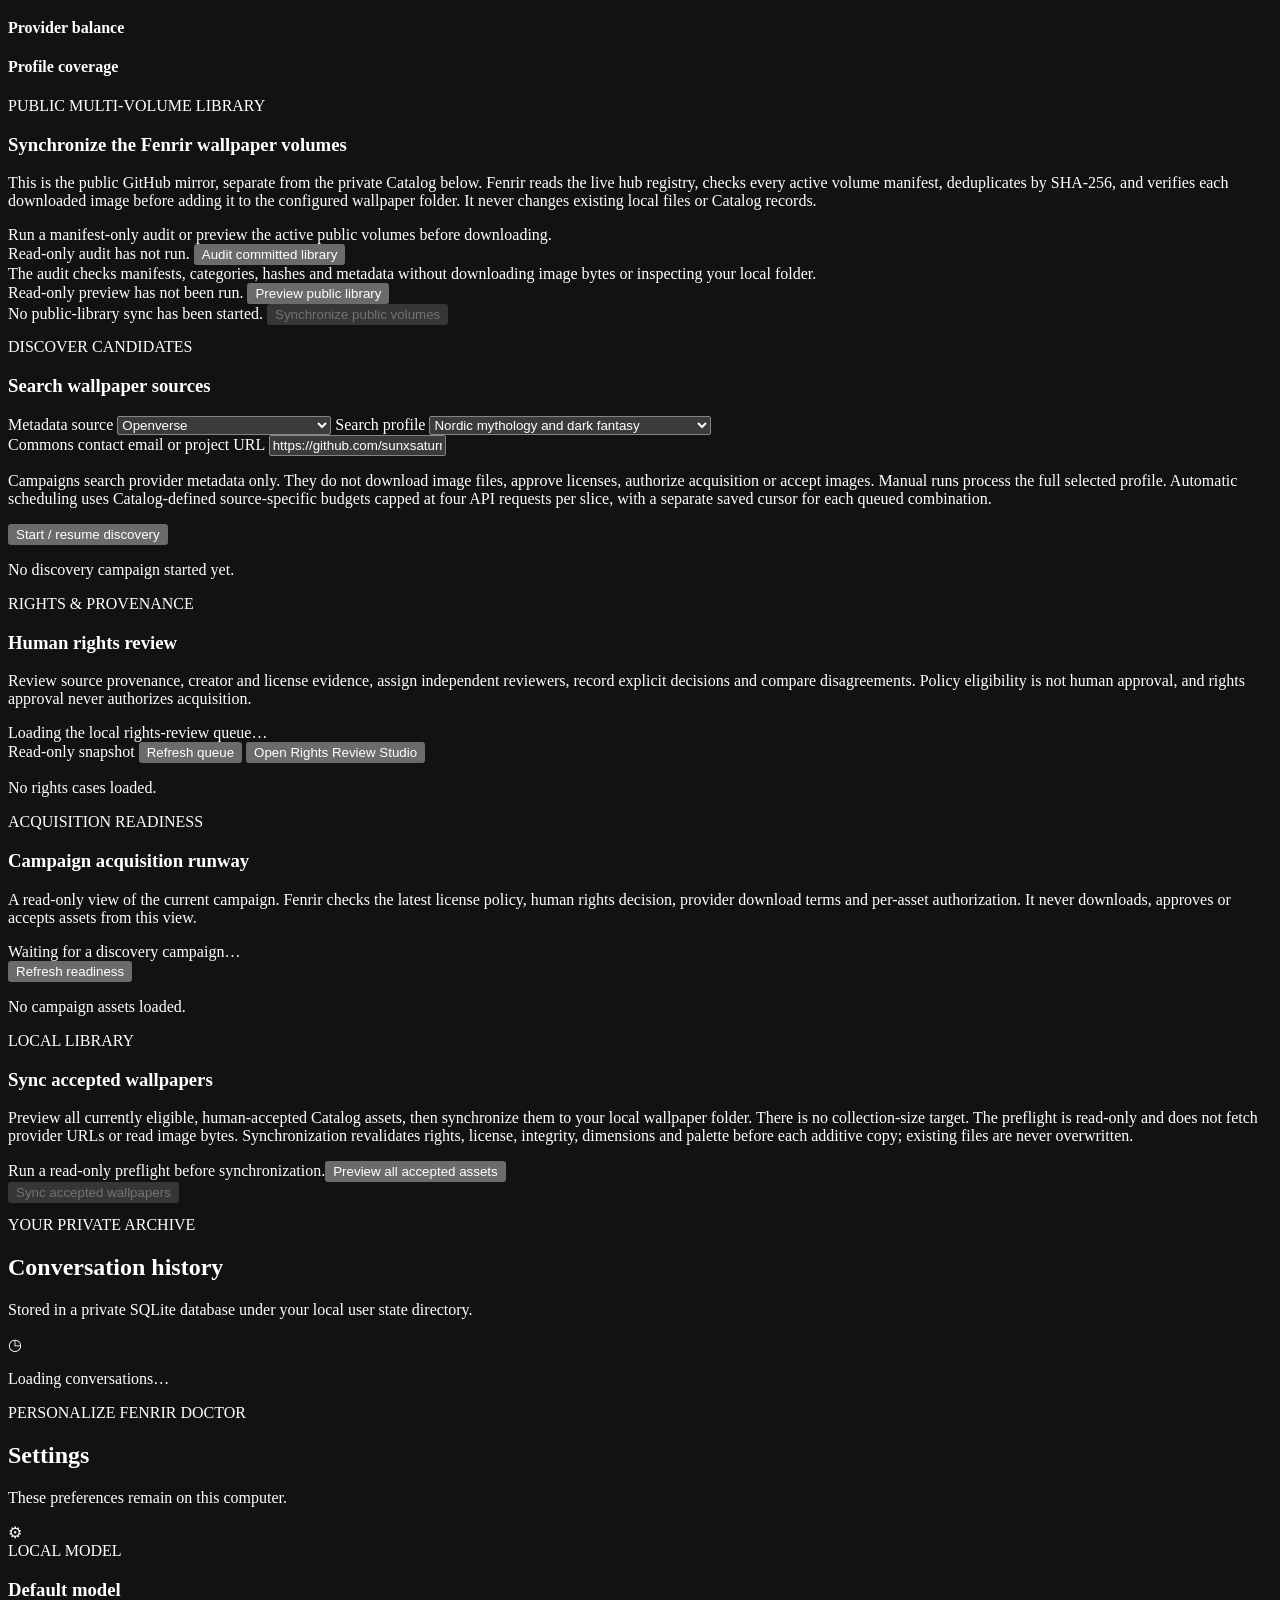
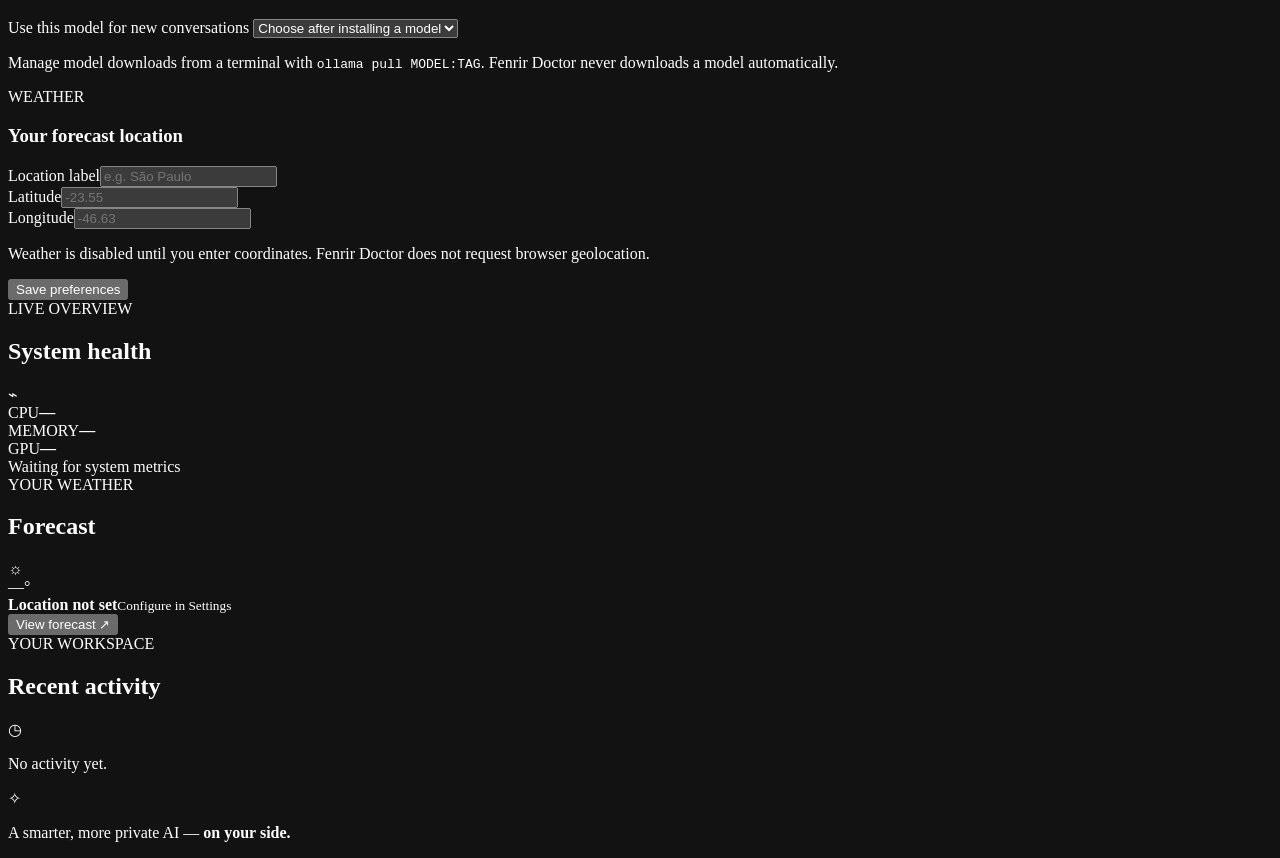
==== commit 715371f3: "docs: make Doctor wallpaper wording target-free" ====
--- a/apps/fenrir-doctor/index.html
+++ b/apps/fenrir-doctor/index.html
@@ -102,12 +102,12 @@
           </section>
 
           <section class="page-view hidden" id="wallpapers-view">
-            <div class="page-heading"><div><div class="eyebrow">RIGHTS-AWARE WALLPAPER LIBRARY</div><h2>Wallpaper intelligence</h2><p>Grow the local Fenrir wallpaper collection from accepted catalog assets.</p></div><div class="page-symbol">▧</div></div>
+            <div class="page-heading"><div><div class="eyebrow">RIGHTS-AWARE WALLPAPER LIBRARY</div><h2>Wallpaper library</h2><p>Review and synchronize the existing accepted catalog and public library inventory.</p></div><div class="page-symbol">▧</div></div>
             <div id="wallpaper-summary" class="loading-card">Connecting to the local wallpaper catalog…</div>
             <div class="system-grid" id="wallpaper-metrics"></div>
             <section class="settings-section doctor-section" id="wallpaper-portfolio">
               <div class="eyebrow">COLLECTION INTELLIGENCE</div><h3>Provider balance and observed collection activity</h3>
-              <p class="field-help">Read-only provider/profile campaign yield, accepted assets passing stored quality metadata, and recent human-acceptance pace. An ETA is withheld until enough real acceptance history exists. Sync preflight remains authoritative.</p>
+              <p class="field-help">Read-only provider/profile campaign yield, accepted assets passing stored quality metadata, and recent human-acceptance activity. Reports show observed inventory only; no collection target or completion ETA is used.</p>
               <div id="wallpaper-portfolio-summary" class="loading-card">Loading provider and collection metrics…</div>
               <div class="system-grid" id="wallpaper-portfolio-metrics"></div>
               <h4 class="subheading">Provider balance</h4>
